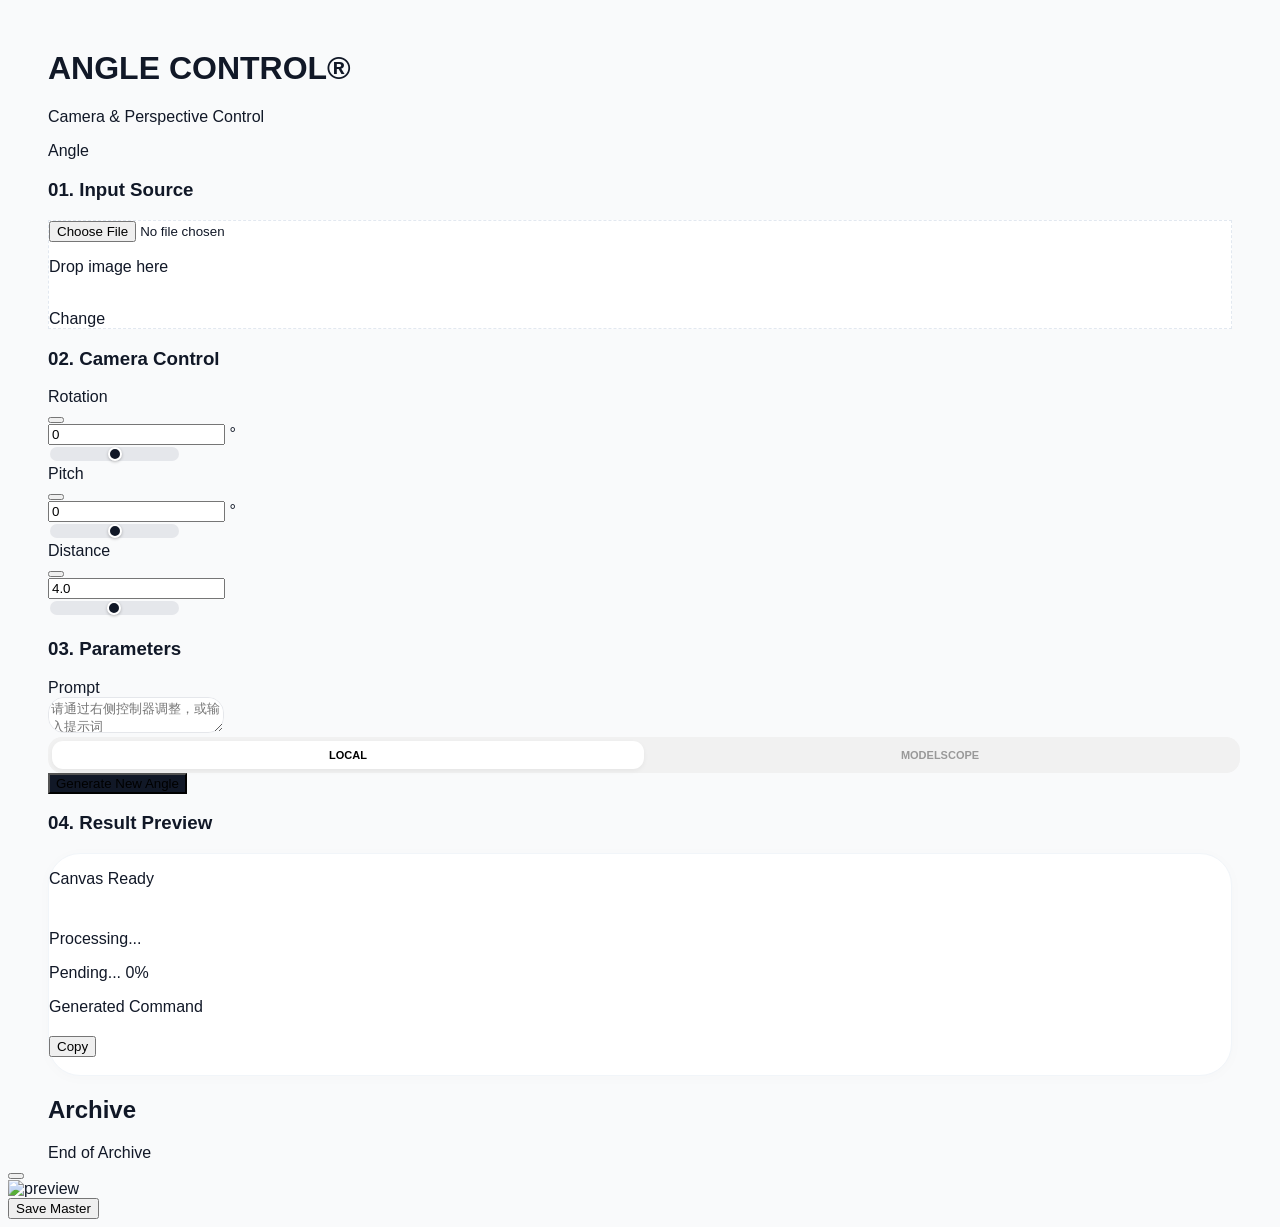
==== static/angle.html @ 49403427 "更新" ====
<!DOCTYPE html>
<html lang="zh-CN">

<head>
    <meta charset="UTF-8">
    <meta name="viewport" content="width=device-width, initial-scale=1.0">
    <link rel="icon" href="/static/images/logo.png" type="image/png">
    <title>Angle Control | 视角重塑</title>
    <script>
        (function(){
            try {
                var theme = localStorage.getItem('studio_theme') || localStorage.getItem('canvas_theme') || 'light';
                if(theme === 'dark') {
                    document.documentElement.classList.add('studio-theme-dark');
                    document.documentElement.classList.add('theme-dark');
                }
            } catch(e) {}
        })();
    </script>
    <script src="/static/vendor/js/tailwindcss-cdn.js?v=2026.08.04.1785292594"></script>
    <script src="/static/vendor/js/lucide.js?v=2026.08.04.1785292594"></script>
    <script src="/static/js/theme.js?v=2026.08.04.1785292593"></script>
    <script src="/static/js/i18n.js?v=2026.08.04.1785292592"></script>
    <script src="/static/js/image-preview.js?v=2026.08.04.1785292584"></script>
    <script src="/static/js/history-bulk-manager.js?v=2026.08.04.1785292584"></script>
    <script type="importmap">
        {
            "imports": {
                "three": "/static/vendor/js/three-0.160.0.module.js?v=2026.08.04"
            }
        }
    </script>
    <style>
        @import url('/static/vendor/css/fonts.css?v=2026.08.04.1785292593');

        :root {
            --accent: #111827;
            --bg: #f9fafb;
            --card: #ffffff;
            --easing: cubic-bezier(0.4, 0, 0.2, 1);
        }

        /* --- 极简悬浮浅灰滚动条 (无底色/左移) --- */
        *::-webkit-scrollbar {
            width: 10px !important;
            height: 10px !important;
            background: transparent !important;
        }

        *::-webkit-scrollbar-track {
            background: transparent !important;
            border: none !important;
        }

        *::-webkit-scrollbar-thumb {
            background-color: #d8d8d8 !important;
            border: 3px solid transparent !important;
            border-right-width: 5px !important;
            /* 增加右侧间距，使滚动条向左位移 */
            background-clip: padding-box !important;
            border-radius: 10px !important;
        }

        *::-webkit-scrollbar-thumb:hover {
            background-color: #c0c0c0 !important;
        }

        *::-webkit-scrollbar-corner {
            background: transparent !important;
        }

        * {
            scrollbar-width: thin !important;
            scrollbar-color: #d8d8d8 transparent !important;
        }

        body {
            background-color: var(--bg);
            font-family: 'Inter', -apple-system, sans-serif;
            color: var(--accent);
            -webkit-font-smoothing: antialiased;
        }

        .container-box {
            max-width: 1280px;
            margin: 0 auto;
            padding: 0 40px;
            margin-top: 50px;
        }

        /* 统一组件风格 */
        .glass-btn {
            background: #111827;
            transition: all 0.3s var(--easing);
        }

        .glass-btn:hover {
            background: #000;
            transform: translateY(-1px);
            box-shadow: 0 12px 24px rgba(0, 0, 0, 0.1);
        }

        .glass-btn:active {
            transform: scale(0.98);
        }

        .upload-item {
            background: var(--card);
            border: 1px dashed #e2e8f0;
            transition: all 0.4s var(--easing);
        }

        .upload-item:hover {
            border-color: #000;
            background: #fff;
            transform: translateY(-2px);
        }

        .result-frame {
            background: #ffffff;
            border-radius: 32px;
            border: 1px solid #f1f5f9;
            box-shadow: 0 2px 15px rgba(0, 0, 0, 0.02);
        }

        .masonry-grid {
            display: grid;
            grid-template-columns: repeat(2, 1fr);
            gap: 1.25rem;
        }

        @media (min-width: 768px) {
            .masonry-grid {
                grid-template-columns: repeat(4, 1fr);
            }
        }

        .masonry-item {
            aspect-ratio: 1 / 1;
            background: #fff;
            border: 1px solid #f1f5f9;
            border-radius: 24px;
            overflow: hidden;
            transition: all 0.5s var(--easing);
            position: relative;
        }

        .masonry-item:hover {
            transform: translateY(-6px);
            box-shadow: 0 20px 40px rgba(0, 0, 0, 0.08);
        }

        .nano-input {
            background: #ffffff;
            border-radius: 16px;
            transition: all 0.3s ease;
            border: 1px solid #e5e7eb;
        }

        .nano-input:focus {
            background: #ffffff;
            box-shadow: 0 0 0 2px #000;
            border-color: transparent;
        }

        @keyframes b-loading {
            0% {
                transform: scale(1);
                background: #000;
            }

            50% {
                transform: scale(1.15);
                background: #444;
            }

            100% {
                transform: scale(1);
                background: #000;
            }
        }

        .loading-box {
            width: 10px;
            height: 10px;
            animation: b-loading 1s infinite var(--easing);
        }

        /* 复合切换组件样式 - 来自 zimage */
        .mode-switcher {
            position: relative;
            background: #f1f1f1;
            padding: 4px;
            border-radius: 14px;
            display: flex;
            width: 100%;
        }

        .mode-btn {
            position: relative;
            z-index: 10;
            flex: 1;
            padding: 8px 0;
            text-align: center;
            font-size: 11px;
            font-weight: 800;
            text-transform: uppercase;
            color: #999;
            transition: color 0.3s ease;
            cursor: pointer;
        }

        .mode-btn.active {
            color: #000;
        }

        .mode-glider {
            position: absolute;
            height: calc(100% - 8px);
            width: calc(50% - 4px);
            background: #fff;
            border-radius: 11px;
            box-shadow: 0 2px 5px rgba(0, 0, 0, 0.05);
            transition: transform 0.3s var(--easing);
            z-index: 1;
        }

        /* 角度控制滑块：明/暗模式都保持清晰的轨道与滑块 */
        #rotate-h, #rotate-v, #distance {
            -webkit-appearance: none;
            appearance: none;
            background: #e5e7eb !important;
            border-radius: 9999px;
            outline: none;
        }
        #rotate-h::-webkit-slider-thumb,
        #rotate-v::-webkit-slider-thumb,
        #distance::-webkit-slider-thumb {
            -webkit-appearance: none;
            appearance: none;
            width: 14px;
            height: 14px;
            border-radius: 50%;
            background: #111827;
            border: 2px solid #fff;
            box-shadow: 0 1px 3px rgba(0, 0, 0, 0.25);
            cursor: pointer;
        }
        #rotate-h::-moz-range-thumb,
        #rotate-v::-moz-range-thumb,
        #distance::-moz-range-thumb {
            width: 14px;
            height: 14px;
            border-radius: 50%;
            background: #111827;
            border: 2px solid #fff;
            cursor: pointer;
        }
        html.studio-theme-dark #rotate-h,
        html.studio-theme-dark #rotate-v,
        html.studio-theme-dark #distance {
            background: #2a3444 !important;
        }
        html.studio-theme-dark #rotate-h::-webkit-slider-thumb,
        html.studio-theme-dark #rotate-v::-webkit-slider-thumb,
        html.studio-theme-dark #distance::-webkit-slider-thumb {
            background: #d8dee9;
            border-color: #0f141d;
        }
        html.studio-theme-dark #rotate-h::-moz-range-thumb,
        html.studio-theme-dark #rotate-v::-moz-range-thumb,
        html.studio-theme-dark #distance::-moz-range-thumb {
            background: #d8dee9;
            border-color: #0f141d;
        }
    </style>
    <link rel="stylesheet" href="/static/css/theme.css?v=2026.08.04.1785292588">
</head>

<body class="selection:bg-black selection:text-white">

    <div class="container-box">
        <header class="flex flex-col md:flex-row justify-between items-end mb-16 gap-6">
            <div class="space-y-1">
                <h1 class="text-4xl font-extrabold tracking-[-0.05em] flex items-center">
                    ANGLE CONTROL<span class="text-base mt-3 ml-1">®</span>
                </h1>
                <p class="text-[10px] font-bold uppercase tracking-[0.5em] text-gray-400" data-i18n="studio.cameraPerspective">Camera & Perspective Control
                </p>
            </div>
            <nav class="flex gap-8 text-[11px] font-bold uppercase tracking-widest text-gray-500">
                <span class="text-black border-b-2 border-black pb-1" data-i18n="nav.angle">Angle</span>
            </nav>
        </header>

        <main class="space-y-12">
            <!-- Row 1: Upload and 3D Control -->
            <div class="grid grid-cols-1 md:grid-cols-2 gap-10 items-start">
                <section class="group w-full">
                    <h3 class="text-[9px] font-black uppercase tracking-[0.3em] mb-5 text-gray-400">01. <span data-i18n="studio.inputSource">Input Source</span>
                    </h3>
                    <div id="dropzone"
                        class="upload-item relative overflow-hidden rounded-2xl aspect-[4/3] flex flex-col items-center justify-center cursor-pointer">
                        <input type="file" id="fileInput" class="hidden" accept="image/*">

                        <div id="uploadContent" class="text-center space-y-4">
                            <div
                                class="w-14 h-14 rounded-full border border-gray-200 bg-white flex items-center justify-center mx-auto group-hover:bg-black group-hover:text-white group-hover:border-black transition-all duration-500">
                                <i data-lucide="arrow-up" class="w-5 h-5"></i>
                            </div>
                            <p class="text-[11px] font-bold uppercase tracking-tight" data-i18n="studio.dropImage">Drop image here</p>
                        </div>

                        <img id="previewImg" class="hidden absolute inset-0 w-full h-full object-cover">

                        <div id="changeOverlay"
                            class="hidden absolute inset-0 bg-black/10 backdrop-blur-sm items-center justify-center opacity-0 hover:opacity-100 transition-opacity">
                            <span
                                class="bg-white px-5 py-2 rounded-full text-[10px] font-bold uppercase tracking-widest shadow-2xl" data-i18n="studio.change">Change</span>
                        </div>
                    </div>
                </section>

                <section id="cameraControl" class="space-y-6 w-full">
                    <h3 class="text-[9px] font-black uppercase tracking-[0.3em] text-gray-400">02. <span data-i18n="studio.cameraControl">Camera Control</span></h3>
                    <div
                        class="w-full aspect-[4/3] flex flex-col md:flex-row bg-white rounded-2xl border border-gray-100 shadow-sm overflow-hidden">
                        <!-- 3D View -->
                        <div id="threeContainer" class="relative flex-1 bg-[#222] h-full min-h-0"></div>

                        <!-- Controls -->
                        <div
                            class="w-full md:w-64 flex-shrink-0 p-5 flex flex-col justify-center gap-4 border-l border-gray-100 bg-white overflow-y-auto">
                            <!-- Horizontal -->
                            <div class="space-y-3">
                                <div
                                    class="flex justify-between items-center text-[10px] font-bold uppercase tracking-wider text-gray-500">
                                    <div class="flex items-center gap-2">
                                        <i data-lucide="move-horizontal" class="w-3 h-3"></i>
                                        <span data-i18n="studio.rotation">Rotation</span>
                                    </div>
                                    <div class="flex items-center gap-1.5">
                                        <button onclick="resetControl('h')"
                                            class="text-gray-300 hover:text-black transition-colors p-1" title="Reset">
                                            <i data-lucide="rotate-ccw" class="w-3 h-3"></i>
                                        </button>
                                        <div class="flex items-center bg-gray-100 rounded-md px-2">
                                            <input type="number" id="val-horizontal" value="0"
                                                class="w-10 bg-transparent py-1 text-black text-center outline-none border-none p-0 text-[10px] font-bold [appearance:textfield] [&::-webkit-outer-spin-button]:appearance-none [&::-webkit-inner-spin-button]:appearance-none"
                                                oninput="syncInput('h')">
                                            <span class="text-gray-400 select-none text-[10px]">°</span>
                                        </div>
                                    </div>
                                </div>
                                <input type="range" id="rotate-h" min="-90" max="90" value="0"
                                    class="w-full h-1.5 bg-gray-200 rounded-lg appearance-none cursor-pointer accent-black">
                            </div>

                            <!-- Vertical -->
                            <div class="space-y-3">
                                <div
                                    class="flex justify-between items-center text-[10px] font-bold uppercase tracking-wider text-gray-500">
                                    <div class="flex items-center gap-2">
                                        <i data-lucide="move-vertical" class="w-3 h-3"></i>
                                        <span data-i18n="studio.pitch">Pitch</span>
                                    </div>
                                    <div class="flex items-center gap-1.5">
                                        <button onclick="resetControl('v')"
                                            class="text-gray-300 hover:text-black transition-colors p-1" title="Reset">
                                            <i data-lucide="rotate-ccw" class="w-3 h-3"></i>
                                        </button>
                                        <div class="flex items-center bg-gray-100 rounded-md px-2">
                                            <input type="number" id="val-vertical" value="0"
                                                class="w-10 bg-transparent py-1 text-black text-center outline-none border-none p-0 text-[10px] font-bold [appearance:textfield] [&::-webkit-outer-spin-button]:appearance-none [&::-webkit-inner-spin-button]:appearance-none"
                                                oninput="syncInput('v')">
                                            <span class="text-gray-400 select-none text-[10px]">°</span>
                                        </div>
                                    </div>
                                </div>
                                <input type="range" id="rotate-v" min="-90" max="90" value="0"
                                    class="w-full h-1.5 bg-gray-200 rounded-lg appearance-none cursor-pointer accent-black">
                            </div>

                            <!-- Distance -->
                            <div class="space-y-3">
                                <div
                                    class="flex justify-between items-center text-[10px] font-bold uppercase tracking-wider text-gray-500">
                                    <div class="flex items-center gap-2">
                                        <i data-lucide="zoom-in" class="w-3 h-3"></i>
                                        <span data-i18n="studio.distance">Distance</span>
                                    </div>
                                    <div class="flex items-center gap-1.5">
                                        <button onclick="resetControl('d')"
                                            class="text-gray-300 hover:text-black transition-colors p-1" title="Reset">
                                            <i data-lucide="rotate-ccw" class="w-3 h-3"></i>
                                        </button>
                                        <div class="flex items-center bg-gray-100 rounded-md px-2">
                                            <input type="number" id="val-distance" value="4.0" step="0.1"
                                                class="w-10 bg-transparent py-1 text-black text-center outline-none border-none p-0 text-[10px] font-bold [appearance:textfield] [&::-webkit-outer-spin-button]:appearance-none [&::-webkit-inner-spin-button]:appearance-none"
                                                oninput="syncInput('d')">
                                        </div>
                                    </div>
                                </div>
                                <input type="range" id="distance" min="0.1" max="8" value="4" step="0.1"
                                    class="w-full h-1.5 bg-gray-200 rounded-lg appearance-none cursor-pointer accent-black">
                            </div>
                        </div>
                    </div>
                </section>
            </div>

            <!-- Row 2: Parameters & Result -->
            <div class="grid grid-cols-1 md:grid-cols-2 gap-10 items-stretch">
                <section class="flex flex-col space-y-6">
                    <h3 class="text-[9px] font-black uppercase tracking-[0.3em] text-gray-400">03. <span data-i18n="studio.parameters">Parameters</span></h3>

                    <div class="space-y-3 flex-1 flex flex-col">
                        <div class="flex items-center gap-2 text-gray-800 ml-1">
                            <i data-lucide="text-quote" class="w-3 h-3"></i>
                            <span class="text-[10px] font-bold uppercase tracking-widest">Prompt</span>
                        </div>
                        <textarea id="promptInput"
                            class="nano-input w-full flex-1 p-5 text-sm outline-none resize-none placeholder-gray-300"
                            placeholder="请通过右侧控制器调整，或输入提示词"></textarea>
                    </div>

                    <!-- Engine Switcher -->
                    <div class="mode-switcher">
                        <div id="modeLocal" class="mode-btn active flex items-center justify-center gap-1.5"
                            onclick="switchEngine('local')">
                            <i data-lucide="monitor" class="w-3 h-3"></i>
                            <span>Local</span>
                        </div>
                        <div id="modeCloud" class="mode-btn flex items-center justify-center gap-1.5"
                            onclick="switchEngine('cloud')">
                            <i data-lucide="cloud" class="w-3 h-3"></i>
                            <span>ModelScope</span>
                        </div>
                        <div id="glider" class="mode-glider"></div>
                    </div>

                    <button id="genBtn" onclick="handleGenerate()"
                        class="glass-btn w-full py-5 text-white rounded-xl font-bold text-[11px] uppercase tracking-[0.4em] flex items-center justify-center gap-3 shadow-xl shadow-black/10 disabled:opacity-50 disabled:cursor-not-allowed">
                        <i data-lucide="zap" id="btnIcon" class="w-4 h-4 text-yellow-400"></i>
                        <span id="btnText" data-i18n="studio.generateAngle">Generate New Angle</span>
                    </button>
                </section>

                <section class="space-y-6 flex flex-col">
                    <h3 class="text-[9px] font-black uppercase tracking-[0.3em] text-gray-400">04. <span data-i18n="studio.resultPreview">Result Preview</span></h3>
                    <div id="resultBox"
                        class="result-frame relative aspect-[4/3] w-full flex items-center justify-center overflow-hidden group">
                        <div id="emptyState" class="text-center space-y-4 opacity-20">
                            <i data-lucide="camera" class="w-12 h-12 mx-auto stroke-[1px]"></i>
                            <p class="text-[10px] font-black tracking-[0.5em] uppercase" data-i18n="studio.canvasReady">Canvas Ready</p>
                        </div>

                        <div id="loadingState" class="hidden flex flex-col items-center gap-5 w-full max-w-[80%]">
                            <div class="loading-box"></div>
                            <p class="text-[10px] font-bold uppercase tracking-[0.4em] animate-pulse" data-i18n="studio.processing">Processing...</p>
                            <!-- Progress Bar -->
                            <div id="cloud-progress-container" class="hidden w-full mt-4">
                                <div class="flex justify-between text-[9px] font-bold text-gray-400 mb-1 uppercase tracking-widest">
                                    <span id="cloud-status-text">Pending...</span>
                                    <span id="cloud-percent">0%</span>
                                </div>
                                <div class="w-full bg-gray-100 rounded-full h-1.5 overflow-hidden">
                                    <div id="cloud-progress-bar" class="bg-black h-full rounded-full transition-all duration-300" style="width: 0%"></div>
                                </div>
                            </div>
                        </div>

                        <div id="textResult"
                            class="hidden w-full h-full p-12 flex flex-col items-center justify-center text-center space-y-8">
                            <i data-lucide="terminal" class="w-12 h-12 text-gray-300 mx-auto"></i>
                            <div class="space-y-4 max-w-md">
                                <p class="text-[10px] font-bold uppercase tracking-[0.5em] text-gray-400" data-i18n="studio.generatedCommand">Generated
                                    Command
                                </p>
                                <h2 id="generatedText" class="text-2xl font-bold leading-relaxed text-gray-900"></h2>
                            </div>
                            <button onclick="copyText()"
                                class="px-8 py-3 bg-gray-100 hover:bg-black hover:text-white rounded-full text-[10px] font-bold uppercase tracking-widest transition-all flex items-center gap-2">
                                <i data-lucide="copy" class="w-3 h-3"></i><span data-i18n="studio.copy">Copy</span>
                            </button>
                        </div>

                        <img id="outputImg"
                            class="hidden w-full h-full object-contain p-8 cursor-zoom-in transition-all duration-700 hover:scale-[1.02]"
                            onclick="zoomImage()">

                        <a id="downloadBtn" href="#" download
                            class="hidden absolute bottom-8 right-8 w-14 h-14 bg-white shadow-2xl rounded-2xl flex items-center justify-center hover:bg-black hover:text-white transition-all duration-500 border border-gray-100">
                            <i data-lucide="download" class="w-5 h-5"></i>
                        </a>
                    </div>
                </section>
            </div>
        </main>

        <section class="mt-32">
            <div class="flex items-center gap-6 mb-10">
                <h2 class="text-[11px] font-black uppercase tracking-[0.5em]">Archive</h2>
                <div class="h-px flex-1 bg-black/5"></div>
            </div>
            <div id="masonry" class="masonry-grid"></div>
            <div id="loadMoreTrigger"
                class="py-16 text-center opacity-20 text-[10px] font-bold uppercase tracking-widest">
                End of Archive
            </div>
        </section>
    </div>

    <div id="lightbox" onclick="handleOutsideClick(event)"
        class="hidden fixed inset-0 z-50 bg-white/95 backdrop-blur-3xl flex items-center justify-center p-8">
        <button onclick="closeLightbox()"
            class="absolute top-10 right-10 p-2 hover:rotate-90 transition-transform duration-500">
            <i data-lucide="x" class="w-8 h-8"></i>
        </button>

        <div class="w-full h-full flex flex-col items-center justify-center" style="max-width:min(1280px, 92vw)">
            <div id="lightboxFrame" class="studio-preview-frame hidden">
                <img id="lightboxImg" src="" class="studio-preview-img" alt="preview">
                <div id="lightboxRes" data-no-pan
                    class="absolute top-4 left-4 bg-black/30 backdrop-blur-md border border-white/20 text-white px-3 py-1.5 rounded-full text-[10px] font-medium tracking-wider opacity-0 transition-opacity duration-300 pointer-events-none z-10">
                </div>
            </div>
            <div class="mt-8">
                <button onclick="downloadLightboxImage()"
                    class="px-10 py-4 bg-black text-white rounded-full text-[10px] font-black uppercase tracking-widest flex items-center gap-3 shadow-xl">
                    <i data-lucide="save" class="w-4 h-4"></i> Save Master
                </button>
            </div>
        </div>
    </div>

    <script type="module">
        import * as THREE from 'three';

        // Initialize WebSocket Listener for Cloud Progress
        window.addEventListener('message', function(event) {
            const data = event.data;
            if (data && data.type === 'cloud_status') {
                updateCloudProgress(data);
            }
        });

        function updateCloudProgress(data) {
            const container = document.getElementById('cloud-progress-container');
            const statusText = document.getElementById('cloud-status-text');
            const progressBar = document.getElementById('cloud-progress-bar');
            const percentText = document.getElementById('cloud-percent');

            if (!container || !statusText || !progressBar) return;

            // Show container if hidden
            if (container.classList.contains('hidden')) {
                container.classList.remove('hidden');
            }

            // Update UI
            if (data.status) {
                // Simplify status text (remove internal details if needed)
                let displayStatus = data.status;
                if (displayStatus.includes("PENDING")) displayStatus = "Queueing...";
                if (displayStatus.includes("RUNNING")) displayStatus = "Generating...";
                statusText.innerText = displayStatus;
            }

            if (typeof data.progress !== 'undefined' && typeof data.total !== 'undefined') {
                const percent = Math.min(100, Math.round((data.progress / data.total) * 100));
                progressBar.style.width = `${percent}%`;
                percentText.innerText = `${percent}%`;
            }
        }

        const container = document.getElementById('threeContainer');
        const scene = new THREE.Scene();
        scene.background = new THREE.Color(0x222222);

        // Camera setup
        const camera = new THREE.PerspectiveCamera(75, 1, 0.1, 1000);

        // Renderer setup
        const renderer = new THREE.WebGLRenderer({ antialias: true, alpha: true });
        renderer.setSize(container.clientWidth, container.clientHeight);
        renderer.setPixelRatio(window.devicePixelRatio);
        container.appendChild(renderer.domElement);

        // Objects
        const geometry = new THREE.PlaneGeometry(3, 3);
        const material = new THREE.MeshStandardMaterial({
            color: 0x444444,
            side: THREE.DoubleSide
        });
        const cube = new THREE.Mesh(geometry, material);
        scene.add(cube);

        const gridHelper = new THREE.GridHelper(20, 20, 0x444444, 0x333333);
        scene.add(gridHelper);

        // Lighting
        const ambientLight = new THREE.AmbientLight(0xffffff, 0.6);
        scene.add(ambientLight);
        const pointLight = new THREE.DirectionalLight(0xffffff, 1);
        pointLight.position.set(5, 10, 7);
        scene.add(pointLight);

        // Camera Logic
        const sliderH = document.getElementById('rotate-h');
        const sliderV = document.getElementById('rotate-v');
        const sliderD = document.getElementById('distance');
        const valH = document.getElementById('val-horizontal');
        const valV = document.getElementById('val-vertical');
        const valD = document.getElementById('val-distance');

        window.updateCamera = function () {
            const lon = parseFloat(sliderH.value);
            const lat = parseFloat(sliderV.value);
            const dist = parseFloat(sliderD.value);

            // Sync inputs (avoid overwriting if active)
            if (document.activeElement !== valH) valH.value = lon;
            if (document.activeElement !== valV) valV.value = lat;
            if (document.activeElement !== valD) valD.value = dist.toFixed(1);

            const phi = THREE.MathUtils.degToRad(90 - lat);
            const theta = THREE.MathUtils.degToRad(lon);

            camera.position.x = dist * Math.sin(phi) * Math.sin(theta);
            camera.position.y = dist * Math.cos(phi);
            camera.position.z = dist * Math.sin(phi) * Math.cos(theta);
            camera.lookAt(0, 0, 0);

            // Real-time update prompt
            updatePromptWithAngle(lon, lat, dist);
        }

        window.syncInput = (type) => {
            if (type === 'h') {
                let v = parseFloat(valH.value);
                if (!isNaN(v)) sliderH.value = v;
            } else if (type === 'v') {
                let v = parseFloat(valV.value);
                if (!isNaN(v)) sliderV.value = v;
            } else if (type === 'd') {
                let v = parseFloat(valD.value);
                if (!isNaN(v)) sliderD.value = v;
            }
            window.updateCamera();
        };

        window.resetControl = (type) => {
            if (type === 'h') {
                sliderH.value = 0;
                valH.value = 0;
            } else if (type === 'v') {
                sliderV.value = 0;
                valV.value = 0;
            } else if (type === 'd') {
                sliderD.value = 4;
                valD.value = 4;
            }
            window.updateCamera();
        };

        function updatePromptWithAngle(h, v, d) {
            let parts = [];
            if (h !== 0) {
                const dir = h > 0 ? "向右" : "向左";
                parts.push(`${dir}旋转${Math.abs(h)}度`);
            }
            if (v !== 0) {
                const dir = v > 0 ? "俯视" : "仰视";
                parts.push(`${dir}${Math.abs(v)}度`);
            }

            // Distance logic
            let lensText = "";
            if (d > 4) {
                lensText = "使用广角镜头";
            } else if (d < 4) {
                lensText = "使用特写镜头";
            }

            // Removed "保持原位" default text to show placeholder

            let resultText = "";
            if (parts.length > 0) {
                resultText = `将相机${parts.join("，")}`;
            }

            if (lensText) {
                resultText += (resultText ? "，" : "将相机") + lensText;
            }

            const promptInput = document.getElementById('promptInput');
            let currentText = promptInput.value;

            // Regex to find existing angle command (including lens info)
            const regex = /将相机.*?(?=(\n|$))/g;

            if (regex.test(currentText)) {
                // Replace existing
                promptInput.value = currentText.replace(regex, resultText);
            } else {
                // Append if not exists and resultText is not empty
                if (resultText) {
                    if (currentText.trim()) {
                        promptInput.value = currentText.trim() + '\n' + resultText;
                    } else {
                        promptInput.value = resultText;
                    }
                }
            }
        }

        sliderH.addEventListener('input', window.updateCamera);
        sliderV.addEventListener('input', window.updateCamera);
        sliderD.addEventListener('input', window.updateCamera);
        window.updateCamera();

        // Animation Loop
        function animate() {
            requestAnimationFrame(animate);
            renderer.render(scene, camera);
        }
        animate();

        // Handle Resize
        const resizeObserver = new ResizeObserver(() => {
            const w = container.clientWidth;
            const h = container.clientHeight;
            camera.aspect = w / h;
            camera.updateProjectionMatrix();
            renderer.setSize(w, h);
        });
        resizeObserver.observe(container);

        // Expose function to update texture
        window.update3DTexture = (url) => {
            new THREE.TextureLoader().load(url, (texture) => {
                texture.colorSpace = THREE.SRGBColorSpace;

                // Adjust plane aspect ratio to match image
                const imageAspect = texture.image.width / texture.image.height;
                cube.scale.set(1, 1 / imageAspect, 1);
                if (imageAspect > 1) {
                    cube.scale.set(1, 1 / imageAspect, 1);
                    // Reset base scale to 3
                    cube.geometry.dispose();
                    cube.geometry = new THREE.PlaneGeometry(3, 3 / imageAspect);
                    cube.scale.set(1, 1, 1);
                } else {
                    cube.geometry.dispose();
                    cube.geometry = new THREE.PlaneGeometry(3 * imageAspect, 3);
                    cube.scale.set(1, 1, 1);
                }

                cube.material = new THREE.MeshBasicMaterial({
                    map: texture,
                    side: THREE.DoubleSide
                });
                cube.material.needsUpdate = true;

                // Show control panel (already visible, but keep logic safe)
                document.getElementById('cameraControl').classList.remove('hidden');

                // Force resize check after texture load
                setTimeout(() => {
                    const w = container.clientWidth;
                    const h = container.clientHeight;
                    camera.aspect = w / h;
                    camera.updateProjectionMatrix();
                    renderer.setSize(w, h);
                }, 100);
            });
        };
    </script>

    <script>
        lucide.createIcons();
        function tr(key){ return window.StudioI18n ? StudioI18n.t(key) : key; }
        function applyLanguage(lang){
            if(lang && window.StudioI18n) StudioI18n.set(lang);
            document.title = tr('nav.angle');
            const btnText = document.getElementById('btnText');
            if(btnText && !document.getElementById('genBtn')?.disabled) btnText.textContent = tr('studio.generateAngle');
        }
        window.addEventListener('message', event => {
            if(event.data?.type === 'studio-lang') applyLanguage(event.data.lang);
        });
        window.addEventListener('studio-lang-change', () => { document.title = tr('nav.angle'); });
        
        // --- Engine Switcher Logic (UI Only) ---
        let currentEngine = 'local';
        const ENGINE_MODE_KEY = 'angle_engine_mode';

        window.switchEngine = function(mode) {
            currentEngine = mode;
            localStorage.setItem(ENGINE_MODE_KEY, mode);

            const glider = document.getElementById('glider');
            const localBtn = document.getElementById('modeLocal');
            const cloudBtn = document.getElementById('modeCloud');

            if (mode === 'local') {
                glider.style.transform = 'translateX(0)';
                localBtn.classList.add('active');
                cloudBtn.classList.remove('active');
            } else {
                glider.style.transform = 'translateX(100%)';
                cloudBtn.classList.add('active');
                localBtn.classList.remove('active');
            }
        };

        function generateUUID() {
            if (typeof crypto !== 'undefined' && crypto.randomUUID) {
                try { return crypto.randomUUID(); } catch (e) { }
            }
            return 'xxxxxxxx-xxxx-4xxx-yxxx-xxxxxxxxxxxx'.replace(/[xy]/g, function (c) {
                var r = Math.random() * 16 | 0, v = c == 'x' ? r : (r & 0x3 | 0x8);
                return v.toString(16);
            });
        }
        const CLIENT_ID = localStorage.getItem("client_id") || generateUUID();
        localStorage.setItem("client_id", CLIENT_ID);

        let uploadedPath = "";
        let uploadedFile = null; // Store raw file for cloud upload
        let currentResult = null;
        let allHistory = [];
        let currentIndex = 0;
        const PAGE_SIZE = 30;

        const dropzone = document.getElementById('dropzone');
        const fileInput = document.getElementById('fileInput');
        const previewImg = document.getElementById('previewImg');
        const promptInput = document.getElementById('promptInput');

        dropzone.onclick = () => fileInput.click();
        fileInput.onchange = (e) => handleFile(e.target.files[0]);

        // Drag and Drop
        dropzone.addEventListener('dragover', (e) => {
            e.preventDefault();
            dropzone.classList.add('border-black', 'bg-gray-50');
        });
        dropzone.addEventListener('dragleave', () => {
            dropzone.classList.remove('border-black', 'bg-gray-50');
        });
        dropzone.addEventListener('drop', (e) => {
            e.preventDefault();
            dropzone.classList.remove('border-black', 'bg-gray-50');
            if (e.dataTransfer.files && e.dataTransfer.files[0]) {
                handleFile(e.dataTransfer.files[0]);
            }
        });

        // Paste support
        let isHovering = false;
        dropzone.addEventListener('mouseenter', () => isHovering = true);
        dropzone.addEventListener('mouseleave', () => isHovering = false);
        window.addEventListener('paste', (e) => {
            if (!isHovering) return;
            const items = (e.clipboardData || e.originalEvent.clipboardData).items;
            for (let item of items) {
                if (item.kind === 'file' && item.type.startsWith('image/')) {
                    const file = item.getAsFile();
                    handleFile(file);
                    break;
                }
            }
        });

        async function handleFile(file) {
            if (!file) return;
            uploadedFile = file; // Store for cloud usage
            const btn = document.getElementById('genBtn');
            const btnText = document.getElementById('btnText');

            btn.disabled = true;
            btnText.innerText = tr('studio.uploading');

            const reader = new FileReader();
            reader.onload = (e) => {
                previewImg.src = e.target.result;
                previewImg.classList.remove('hidden');
                document.getElementById('uploadContent').classList.add('opacity-0');
                document.getElementById('changeOverlay').classList.replace('hidden', 'flex');

                // Automatically apply to 3D scene
                if (window.update3DTexture) {
                    window.update3DTexture(e.target.result);
                }
            };
            reader.readAsDataURL(file);

            const formData = new FormData();
            formData.append('files', file);
            try {
                const res = await fetch('/api/upload', { method: 'POST', body: formData });
                const data = await res.json();
                uploadedPath = data.files[0].comfy_name;
                btn.disabled = false;
                btnText.innerText = tr('studio.generateAngle');
            } catch (err) {
                console.error("Upload error");
                btnText.innerText = tr('studio.uploadFailed');
                btn.disabled = false;
            }
        }

        function applyAngleToPrompt() {
            const h = parseInt(document.getElementById('rotate-h').value);
            const v = parseInt(document.getElementById('rotate-v').value);

            let parts = [];
            if (h !== 0) {
                const dir = h > 0 ? "向右" : "向左";
                parts.push(`${dir}旋转${Math.abs(h)}度`);
            }
            if (v !== 0) {
                const dir = v > 0 ? "俯视" : "仰视";
                parts.push(`${dir}${Math.abs(v)}度`);
            }

            if (parts.length === 0) {
                parts.push("保持原位");
            }

            const resultText = `将相机${parts.join("，")}`;

            const promptInput = document.getElementById('promptInput');
            // Check if there is existing content, if so append new line
            if (promptInput.value.trim()) {
                promptInput.value += '\n' + resultText;
            } else {
                promptInput.value = resultText;
            }

            // Visual feedback
            promptInput.style.transition = "0.2s";
            promptInput.style.borderColor = "#000";
            promptInput.style.boxShadow = "0 0 0 2px rgba(0,0,0,0.1)";
            setTimeout(() => {
                promptInput.style.borderColor = "";
                promptInput.style.boxShadow = "";
            }, 500);
        }

        async function runCloudTask() {
            if (!uploadedFile) throw new Error("Please upload an image first");

            // Get token from centralized management (Global server token first, legacy localStorage fallback)
            let token = '';
            try {
                const res = await fetch('/api/config/token');
                if (res.ok) {
                    const data = await res.json();
                    if (data.token) token = data.token;
                }
            } catch (e) {
                console.warn("Failed to fetch global token", e);
            }
            if (token) {
                // 自愈：清掉可能过期的旧版本地 Token，避免覆盖服务端有效 Token
                try { localStorage.removeItem('modelscope_api_token'); } catch (e) { }
            } else {
                token = localStorage.getItem('modelscope_api_token') || '';
            }

            if (!token) {
                if (window.parent && typeof window.parent.openTokenModal === 'function') {
                    window.parent.openTokenModal();
                    // Allow the error to propagate so user sees the message
                    // const err = new Error("请先点击右上角设置 ModelScope Token");
                    // err.silent = true;
                    // throw err;
                }
                throw new Error("请先点击右上角设置 ModelScope Token");
            }

            // Convert image to Base64
            const toBase64 = file => new Promise((resolve, reject) => {
                const reader = new FileReader();
                reader.readAsDataURL(file);
                reader.onload = () => resolve(reader.result);
                reader.onerror = error => reject(error);
            });

            const dataUri = await toBase64(uploadedFile);
            console.log("DataURI generated, length:", dataUri.length);

            // Submit task via dedicated Angle endpoint
            // Get Client ID from parent if available
            let clientId = null;
            try {
                if (window.parent && window.parent.CID) {
                    clientId = window.parent.CID;
                }
            } catch (e) { console.warn("Cannot access parent CID", e); }

            const payload = {
                "prompt": promptInput.value,
                "api_key": token,
                "type": "angle",
                "model": "Qwen/Qwen-Image-Edit-2511",
                "image_urls": [dataUri],
                "client_id": clientId
            };

            // Reset Progress Bar
            document.getElementById('cloud-progress-container').classList.add('hidden');
            document.getElementById('cloud-progress-bar').style.width = '0%';
            document.getElementById('cloud-percent').innerText = '0%';

            let response;
            try {
                 response = await fetch('/api/angle/generate', {
                    method: 'POST',
                    headers: { 'Content-Type': 'application/json' },
                    body: JSON.stringify(payload)
                });
            } catch (netErr) {
                 throw new Error(`Network Error: ${netErr.message}`);
            }

            // Handle Timeout / Continue Loop
            while (response.ok) {
                 const data = await response.json();
                 
                 // If success with URL
                 if (data.url) {
                     return { images: [data.url] };
                 }

                 // If timeout status, ask user
                 if (data.status === 'timeout') {
                     const taskId = data.task_id;
                     const userContinue = confirm("Cloud generation is taking longer than expected (300s). The queue might be full.\n\nDo you want to continue waiting?");
                     
                     if (userContinue) {
                         // Call poll endpoint
                         const pollPayload = {
                             "task_id": taskId,
                             "api_key": token,
                             "client_id": clientId
                         };
                         
                         // Update UI to show we are still waiting
                         updateCloudProgress({status: "Resuming...", progress: 0, total: 150});
                         
                         response = await fetch('/api/angle/poll_status', {
                            method: 'POST',
                            headers: { 'Content-Type': 'application/json' },
                            body: JSON.stringify(pollPayload)
                         });
                         continue; // Loop back to check response
                     } else {
                         throw new Error("User cancelled waiting.");
                     }
                 }
                 
                 // Unknown success response
                 throw new Error("Unknown response format");
            }

            if (!response.ok) {
                 const errText = await response.text();
                 // Try to parse JSON error if possible
                 try {
                     const errJson = JSON.parse(errText);
                     if (errJson.detail) throw new Error(errJson.detail);
                 } catch (e) {}
                 throw new Error(`Generation Failed: ${errText}`);
            }

            const data = await response.json();
            if (data.url) {
                return {
                    images: [data.url]
                };
            } else {
                throw new Error("No image URL in response");
            }
        }

        async function handleGenerate() {
            if (!uploadedPath && currentEngine === 'local') {
                // ... existing local check ...
                const dropzone = document.getElementById('dropzone');
                dropzone.style.transition = "0.2s";
                dropzone.style.borderColor = "#ef4444";
                dropzone.style.transform = "scale(0.98)";
                setTimeout(() => {
                    dropzone.style.borderColor = "";
                    dropzone.style.transform = "scale(1)";
                }, 300);
                return;
            }
            
            if (!uploadedFile && currentEngine === 'cloud') {
                 alert("Please upload an image first");
                 return;
            }

            // Allow manual prompt even if angle not applied, but require prompt input
            if (!promptInput.value.trim()) {
                promptInput.style.transition = "0.2s";
                promptInput.style.borderColor = "#ef4444";
                setTimeout(() => {
                    promptInput.style.borderColor = "";
                }, 300);
                return;
            }

            const btn = document.getElementById('genBtn');
            const btnText = document.getElementById('btnText');

            btn.disabled = true;
            btn.style.backgroundColor = '#333';
            btn.innerHTML = `<i data-lucide="zap" class="w-4 h-4 text-yellow-400 fill-yellow-400 animate-pulse"></i><span class="tracking-[0.4em] text-[11px] uppercase">${tr('studio.processing')}</span>`;
            lucide.createIcons();

            document.getElementById('emptyState').classList.add('hidden');
            document.getElementById('outputImg').classList.add('hidden');
            document.getElementById('textResult').classList.add('hidden'); // Ensure text result is hidden
            document.getElementById('loadingState').classList.remove('hidden');

            try {
                let data;
                
                if (currentEngine === 'cloud') {
                    // Cloud Logic
                    data = await runCloudTask();
                } else {
                    // Local Logic
                    const seed = Math.floor(Math.random() * 1000000000000000);
                    const res = await fetch('/api/generate', {
                        method: 'POST',
                        headers: { 'Content-Type': 'application/json' },
                        body: JSON.stringify({
                            workflow_json: "2511.json",
                            params: {
                                "31": { "image": uploadedPath },
                                "11": { "prompt": promptInput.value },
                                "14": { "seed": seed }
                            },
                            type: "angle",
                            client_id: CLIENT_ID
                        })
                    });
                    data = await res.json();
                    if (data.error) throw new Error(data.error);
                    if (!data.images?.length) throw new Error("No images returned");
                }

                currentResult = data;
                const outputImg = document.getElementById('outputImg');
                const downloadBtn = document.getElementById('downloadBtn');

                outputImg.src = data.images[0];
                outputImg.classList.remove('hidden');
                document.getElementById('loadingState').classList.add('hidden');

                downloadBtn.href = data.images[0];
                downloadBtn.classList.remove('hidden');
                downloadBtn.download = `Angle-${Date.now()}.png`;

                btn.style.backgroundColor = '';
                btn.innerHTML = `<i data-lucide="zap" class="w-4 h-4 text-yellow-400"></i><span id="btnText">${tr('studio.generateAngle')}</span>`;
                btn.disabled = false;
                lucide.createIcons();

                // Add to history
                renderImageCard({
                    images: data.images,
                    prompt: promptInput.value,
                    timestamp: Date.now(),
                    is_cloud: (currentEngine === 'cloud')
                }, true);

            } catch (err) {
                console.error(err);
                btn.style.backgroundColor = '';
                btn.innerHTML = `<i data-lucide="zap" class="w-4 h-4 text-yellow-400"></i><span id="btnText">Generation Failed</span>`;
                lucide.createIcons();
                document.getElementById('loadingState').classList.add('hidden');
                document.getElementById('emptyState').classList.remove('hidden');
                btn.disabled = false;
                if (!err.silent) {
                    alert(err.message);
                }
            }
        }

        window.copyText = () => {
            const text = document.getElementById('generatedText').innerText;
            navigator.clipboard.writeText(text).then(() => {
                const btn = document.querySelector('#textResult button');
                const originalHTML = btn.innerHTML;
                btn.innerHTML = `<i data-lucide="check" class="w-3 h-3"></i> Copied`;
                setTimeout(() => {
                    btn.innerHTML = originalHTML;
                    lucide.createIcons();
                }, 2000);
            });
        };

        // History Management
        function renderImageCard(data, isNew = false) {
            const masonry = document.getElementById('masonry');
            const imgUrl = data.images ? data.images[0] : '';
            if (!imgUrl) return;

            const card = document.createElement('div');
            card.dataset.historyTs = data.timestamp;
            card.className = "masonry-item relative group cursor-pointer";

            card.onclick = () => { if(document.body.classList.contains('history-bulk-selecting')) return; openLightbox(imgUrl); };
            
            // ModelScope Badge
            const isCloud = data.is_cloud || (imgUrl && imgUrl.includes('cloud_angle'));
            const badgeHtml = isCloud ? `
                <div class="absolute top-3 left-3 z-10">
                    <img src="/static/images/modelscope.gif" class="h-4 w-auto object-contain bg-white/90 rounded-full p-0.5 shadow-sm">
                </div>
            ` : '';

            card.innerHTML = `
                <img src="${imgUrl}" class="w-full h-full object-cover block transform group-hover:scale-105 transition-transform duration-[1.5s]">
                ${badgeHtml}
                <div class="absolute inset-0 bg-gradient-to-t from-black/80 via-transparent to-transparent opacity-0 group-hover:opacity-100 transition-all duration-300 p-6 flex flex-col justify-end pointer-events-none">
                    <p class="text-white text-[10px] font-bold uppercase tracking-widest line-clamp-2">${data.prompt || "Angle Control"}</p>
                </div>
            `;

            if (isNew) masonry.prepend(card);
            else masonry.appendChild(card);
        }

        function loadNextPage() {
            const batch = allHistory.slice(currentIndex, currentIndex + PAGE_SIZE);
            if (batch.length === 0) {
                const el = document.getElementById('loadMoreTrigger');
                if (el) el.innerText = "End of Archive";
                return;
            }
            batch.forEach(item => renderImageCard(item, false));
            currentIndex += PAGE_SIZE;
        }

        async function loadHistory() {
            try {
                const res = await fetch('/api/history?type=angle');
                const history = await res.json();
                if (history && Array.isArray(history)) {
                    allHistory = history;
                    document.getElementById('masonry').innerHTML = '';
                    currentIndex = 0;
                    loadNextPage();
                }
            } catch (e) { console.error(e); }
        }

        // Lightbox
        let lightboxPreview = null;
        function ensureLightboxPreview(){
            if(!lightboxPreview && window.StudioImagePreview){
                lightboxPreview = StudioImagePreview.attach(document.getElementById('lightboxFrame'));
            }
            return lightboxPreview;
        }
        function openLightbox(url) {
            const frame = document.getElementById('lightboxFrame');
            const img = document.getElementById('lightboxImg');
            const resPill = document.getElementById('lightboxRes');

            resPill.style.opacity = '0';
            ensureLightboxPreview();
            if(lightboxPreview) lightboxPreview.reset();
            img.src = url;

            const lb = document.getElementById('lightbox');
            lb.classList.replace('hidden', 'flex');
            frame.classList.remove('hidden');
            document.body.style.overflow = 'hidden';

            const updateRes = () => {
                if (img.naturalWidth) {
                    resPill.innerText = `${img.naturalWidth} x ${img.naturalHeight}`;
                    resPill.style.opacity = '1';
                }
            };

            img.onload = updateRes;
            if (img.complete) updateRes();
        }

        function closeLightbox() {
            if(lightboxPreview) lightboxPreview.reset();
            const lb = document.getElementById('lightbox');
            lb.classList.replace('flex', 'hidden');
            document.body.style.overflow = 'auto';
        }

        function handleOutsideClick(e) {
            if (e.target.id === 'lightbox') closeLightbox();
        }

        function downloadLightboxImage() {
            const imgUrl = document.getElementById('lightboxImg').src;
            const link = document.createElement('a');
            link.href = imgUrl;
            link.download = `Angle-Master-${Date.now()}.png`;
            document.body.appendChild(link);
            link.click();
            document.body.removeChild(link);
        }

        function zoomImage() {
            if (currentResult && currentResult.images && currentResult.images[0]) {
                openLightbox(currentResult.images[0]);
            }
        }

        // Init
        const observer = new IntersectionObserver((entries) => {
            if (entries[0].isIntersecting && allHistory.length > 0) {
                loadNextPage();
            }
        }, { threshold: 0.1 });

        window.onload = () => {
            applyLanguage();
            // Restore engine mode
            const savedMode = localStorage.getItem(ENGINE_MODE_KEY);
            if (savedMode && (savedMode === 'local' || savedMode === 'cloud')) {
                switchEngine(savedMode);
            }

            loadHistory();
            window.HistoryBulkManager?.attach({masonry:'#masonry'});
            observer.observe(document.getElementById('loadMoreTrigger'));
        };

        // WebSocket for real-time updates (optional but good for multi-tab sync)
        const wsProtocol = window.location.protocol === 'https:' ? 'wss:' : 'ws:';
        const wsUrl = `${wsProtocol}//${window.location.host}/ws/stats?client_id=${CLIENT_ID}`;
        const socket = new WebSocket(wsUrl);
        socket.onopen = () => {
            setInterval(() => {
                if (socket.readyState === WebSocket.OPEN) socket.send("ping");
            }, 30000);
        };
    </script>
</body>

</html>
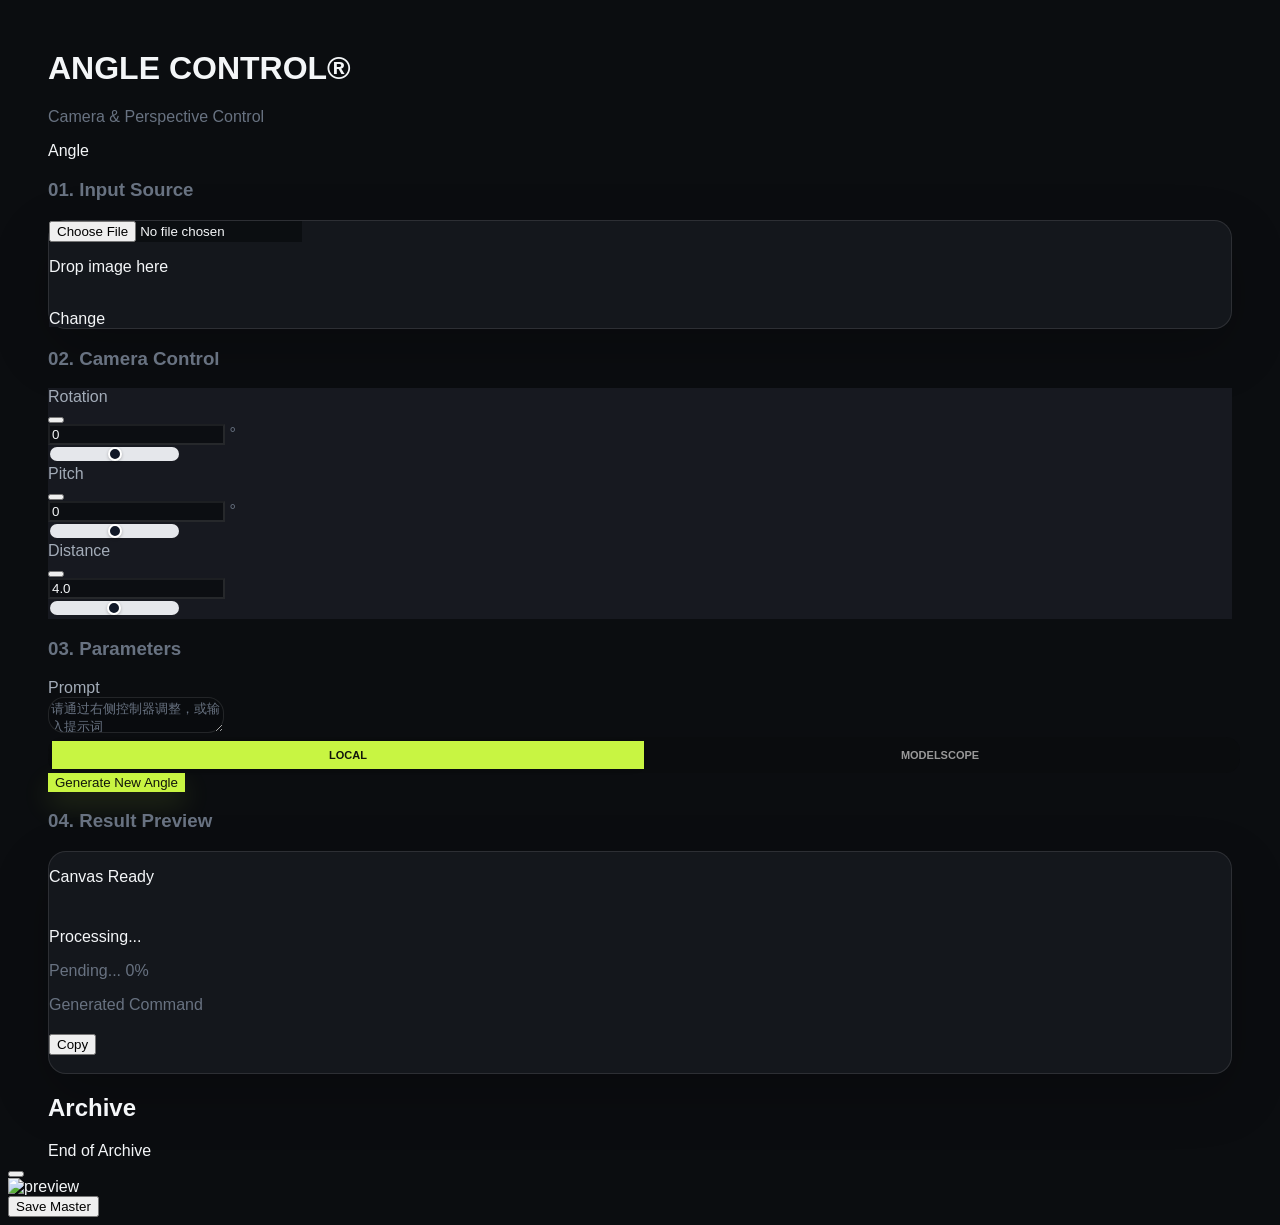
==== commit df2f5dbf: "统一全站RunningHub风格UI" ====
--- a/static/angle.html
+++ b/static/angle.html
@@ -17,21 +17,21 @@
             } catch(e) {}
         })();
     </script>
-    <script src="/static/vendor/js/tailwindcss-cdn.js?v=2026.08.04.1785292594"></script>
-    <script src="/static/vendor/js/lucide.js?v=2026.08.04.1785292594"></script>
-    <script src="/static/js/theme.js?v=2026.08.04.1785292593"></script>
-    <script src="/static/js/i18n.js?v=2026.08.04.1785292592"></script>
-    <script src="/static/js/image-preview.js?v=2026.08.04.1785292584"></script>
-    <script src="/static/js/history-bulk-manager.js?v=2026.08.04.1785292584"></script>
+    <script src="/static/vendor/js/tailwindcss-cdn.js?v=2026.09.04.2.1788450594"></script>
+    <script src="/static/vendor/js/lucide.js?v=2026.09.04.2.1788450594"></script>
+    <script src="/static/js/theme.js?v=2026.09.04.2.1788450594"></script>
+    <script src="/static/js/i18n.js?v=2026.09.04.2.1788450594"></script>
+    <script src="/static/js/image-preview.js?v=2026.09.04.2.1788450594"></script>
+    <script src="/static/js/history-bulk-manager.js?v=2026.09.04.2.1788450594"></script>
     <script type="importmap">
         {
             "imports": {
-                "three": "/static/vendor/js/three-0.160.0.module.js?v=2026.08.04"
+                "three": "/static/vendor/js/three-0.160.0.module.js?v=2026.09.04.2"
             }
         }
     </script>
     <style>
-        @import url('/static/vendor/css/fonts.css?v=2026.08.04.1785292593');
+        @import url('/static/vendor/css/fonts.css?v=2026.09.04.2.1788450594');
 
         :root {
             --accent: #111827;
@@ -274,7 +274,8 @@
             border-color: #0f141d;
         }
     </style>
-    <link rel="stylesheet" href="/static/css/theme.css?v=2026.08.04.1785292588">
+    <link rel="stylesheet" href="/static/css/theme.css?v=2026.09.04.2.1788457735">
+    <link rel="stylesheet" href="/static/css/ui-reference.css?v=2026.09.04.3">
 </head>
 
 <body class="selection:bg-black selection:text-white">
--- a/static/css/theme.css
+++ b/static/css/theme.css
@@ -0,0 +1,1747 @@
+html.studio-theme-dark,
+html.studio-theme-dark body,
+body.studio-theme-dark {
+    color-scheme: dark;
+    background: #08090c !important;
+    color: #e8e8ea !important;
+}
+
+html,
+body {
+    overscroll-behavior: auto;
+}
+
+* {
+    scrollbar-width: thin !important;
+    scrollbar-color: rgba(148, 163, 184, .72) transparent !important;
+}
+
+*::-webkit-scrollbar {
+    width: 10px !important;
+    height: 10px !important;
+    background: transparent !important;
+}
+
+*::-webkit-scrollbar-track {
+    background: transparent !important;
+}
+
+*::-webkit-scrollbar-thumb {
+    min-height: 36px;
+    background-color: rgba(148, 163, 184, .72) !important;
+    border: 3px solid transparent !important;
+    border-right-width: 3px !important;
+    background-clip: padding-box !important;
+    border-radius: 999px !important;
+}
+
+*::-webkit-scrollbar-thumb:hover {
+    background-color: rgba(100, 116, 139, .86) !important;
+}
+
+*::-webkit-scrollbar-corner {
+    background: transparent !important;
+}
+
+body.studio-theme-dark {
+    --accent: #e8e8ea;
+    --bg: #08090c;
+    --bg-base: #08090c;
+    --card: #111216;
+    --text-main: #e8e8ea;
+}
+
+html.studio-theme-dark body .app-shell,
+html.studio-theme-dark body .sidebar,
+html.studio-theme-dark body .stage,
+body.studio-theme-dark .app-shell,
+body.studio-theme-dark .sidebar,
+body.studio-theme-dark .stage {
+    background: #08090c !important;
+    border-color: #25262b !important;
+}
+
+html.studio-theme-dark body .stage,
+body.studio-theme-dark .stage {
+    box-shadow: inset 0 0 42px rgba(255,255,255,.015);
+}
+
+html.studio-theme-dark body .nav-item,
+body.studio-theme-dark .nav-item {
+    color: #8f9aab;
+}
+
+html.studio-theme-dark body .nav-item:hover,
+body.studio-theme-dark .nav-item:hover {
+    background: #111216 !important;
+    color: #e8e8ea !important;
+}
+
+html.studio-theme-dark body .nav-item.active,
+body.studio-theme-dark .nav-item.active {
+    background: #d8dee9 !important;
+    color: #10141d !important;
+    box-shadow: 0 12px 24px rgba(0,0,0,.28);
+}
+
+html.studio-theme-dark body .logo-ring,
+body.studio-theme-dark .logo-ring {
+    border-color: #d8dee9 !important;
+}
+
+html.studio-theme-dark body #logo-dot,
+body.studio-theme-dark #logo-dot {
+    background: #d8dee9 !important;
+}
+
+html.studio-theme-dark body .nano-monitor,
+body.studio-theme-dark .nano-monitor {
+    background: rgba(17,18,22,.88) !important;
+    color: #d8dee9;
+    border-color: rgba(255,255,255,.10) !important;
+    box-shadow: 0 12px 34px rgba(0,0,0,.24);
+}
+
+html.studio-theme-dark body .divider,
+body.studio-theme-dark .divider {
+    background: rgba(216,222,233,.14) !important;
+}
+
+html.studio-theme-dark body .theme-dock-btn,
+body.studio-theme-dark .theme-dock-btn {
+    background: #111216;
+    border-color: #25262b;
+    color: #9aa6b8;
+}
+
+html.studio-theme-dark body .theme-dock-btn:hover,
+html.studio-theme-dark body .theme-dock-btn.active,
+body.studio-theme-dark .theme-dock-btn:hover,
+body.studio-theme-dark .theme-dock-btn.active {
+    background: #d8dee9;
+    border-color: #d8dee9;
+    color: #10141d;
+}
+
+html.studio-theme-dark body .console-card,
+html.studio-theme-dark body .nano-input,
+html.studio-theme-dark body .upload-item,
+html.studio-theme-dark body .result-frame,
+html.studio-theme-dark body .masonry-item,
+html.studio-theme-dark body .work-panel,
+html.studio-theme-dark body .setting-row,
+html.studio-theme-dark body .tool-panel,
+html.studio-theme-dark body .control-panel,
+html.studio-theme-dark body .topbar,
+html.studio-theme-dark body .composer,
+html.studio-theme-dark body .composer-body,
+html.studio-theme-dark body .bubble.assistant,
+html.studio-theme-dark body .history-popover,
+html.studio-theme-dark body .thread-item,
+html.studio-theme-dark body .lightbox-card,
+html.studio-theme-dark body #lightboxCard,
+html.studio-theme-dark body .bg-white,
+html.studio-theme-dark body .bg-gray-50,
+html.studio-theme-dark body .bg-slate-50,
+html.studio-theme-dark body .bg-gray-50\/50,
+html.studio-theme-dark body .bg-white\/90,
+html.studio-theme-dark body .bg-\[\#fbfdff\],
+body.studio-theme-dark .console-card,
+body.studio-theme-dark .nano-input,
+body.studio-theme-dark .upload-item,
+body.studio-theme-dark .result-frame,
+body.studio-theme-dark .masonry-item,
+body.studio-theme-dark .work-panel,
+body.studio-theme-dark .setting-row,
+body.studio-theme-dark .tool-panel,
+body.studio-theme-dark .control-panel,
+body.studio-theme-dark .topbar,
+body.studio-theme-dark .composer,
+body.studio-theme-dark .composer-body,
+body.studio-theme-dark .bubble.assistant,
+body.studio-theme-dark .history-popover,
+body.studio-theme-dark .thread-item,
+body.studio-theme-dark .lightbox-card,
+body.studio-theme-dark #lightboxCard,
+body.studio-theme-dark .bg-white,
+body.studio-theme-dark .bg-gray-50,
+body.studio-theme-dark .bg-slate-50,
+body.studio-theme-dark .bg-gray-50\/50,
+body.studio-theme-dark .bg-white\/90,
+body.studio-theme-dark .bg-\[\#fbfdff\] {
+    background-color: #111216 !important;
+    border-color: #25262b !important;
+    color: #e8e8ea !important;
+}
+
+html.studio-theme-dark body .bg-gray-100,
+html.studio-theme-dark body .bg-slate-100,
+html.studio-theme-dark body .select-shell,
+html.studio-theme-dark body .model-pill,
+html.studio-theme-dark body .ratio-grid,
+html.studio-theme-dark body .resolution-toggle,
+html.studio-theme-dark body .mode-switch,
+html.studio-theme-dark body .mini-ratio,
+body.studio-theme-dark .bg-gray-100,
+body.studio-theme-dark .bg-slate-100,
+body.studio-theme-dark .select-shell,
+body.studio-theme-dark .model-pill,
+body.studio-theme-dark .ratio-grid,
+body.studio-theme-dark .resolution-toggle,
+body.studio-theme-dark .mode-switch,
+body.studio-theme-dark .mini-ratio {
+    background-color: #0c0d10 !important;
+    border-color: #25262b !important;
+}
+
+html.studio-theme-dark body input,
+html.studio-theme-dark body textarea,
+html.studio-theme-dark body select,
+body.studio-theme-dark input,
+body.studio-theme-dark textarea,
+body.studio-theme-dark select {
+    color: #e8e8ea !important;
+}
+
+html.studio-theme-dark body input::placeholder,
+html.studio-theme-dark body textarea::placeholder,
+body.studio-theme-dark input::placeholder,
+body.studio-theme-dark textarea::placeholder {
+    color: #657286 !important;
+}
+
+html.studio-theme-dark body .text-black,
+html.studio-theme-dark body .text-gray-700,
+html.studio-theme-dark body .text-slate-700,
+html.studio-theme-dark body .setting-title,
+html.studio-theme-dark body h1,
+html.studio-theme-dark body h2,
+html.studio-theme-dark body h3,
+body.studio-theme-dark .text-black,
+body.studio-theme-dark .text-gray-700,
+body.studio-theme-dark .text-slate-700,
+body.studio-theme-dark .setting-title,
+body.studio-theme-dark h1,
+body.studio-theme-dark h2,
+body.studio-theme-dark h3 {
+    color: #e8e8ea !important;
+}
+
+html.studio-theme-dark body .text-gray-300,
+html.studio-theme-dark body .text-gray-400,
+html.studio-theme-dark body .text-gray-500,
+html.studio-theme-dark body .text-slate-400,
+html.studio-theme-dark body .text-slate-500,
+html.studio-theme-dark body .setting-meta,
+html.studio-theme-dark body .label-nano,
+body.studio-theme-dark .text-gray-300,
+body.studio-theme-dark .text-gray-400,
+body.studio-theme-dark .text-gray-500,
+body.studio-theme-dark .text-slate-400,
+body.studio-theme-dark .text-slate-500,
+body.studio-theme-dark .setting-meta,
+body.studio-theme-dark .label-nano {
+    color: #8f9aab !important;
+}
+
+html.studio-theme-dark body .border-gray-100,
+html.studio-theme-dark body .border-gray-200,
+html.studio-theme-dark body .border-gray-300,
+html.studio-theme-dark body .border-slate-100,
+html.studio-theme-dark body .border-slate-200,
+html.studio-theme-dark body .border-black,
+html.studio-theme-dark body .border-white,
+html.studio-theme-dark body .border-\[\#f1f5f9\],
+html.studio-theme-dark body .border-\[\#eef2f7\],
+body.studio-theme-dark .border-gray-100,
+body.studio-theme-dark .border-gray-200,
+body.studio-theme-dark .border-gray-300,
+body.studio-theme-dark .border-slate-100,
+body.studio-theme-dark .border-slate-200,
+body.studio-theme-dark .border-black,
+body.studio-theme-dark .border-white,
+body.studio-theme-dark .border-\[\#f1f5f9\],
+body.studio-theme-dark .border-\[\#eef2f7\] {
+    border-color: #2a3444 !important;
+}
+
+html.studio-theme-dark body .glass-btn,
+html.studio-theme-dark body .btn-action-dark,
+html.studio-theme-dark body .send-btn,
+html.studio-theme-dark body .gen-btn,
+html.studio-theme-dark body .comfy-run,
+html.studio-theme-dark body .llm-run,
+html.studio-theme-dark body .primary-btn,
+html.studio-theme-dark body .bg-black,
+body.studio-theme-dark .glass-btn,
+body.studio-theme-dark .btn-action-dark,
+body.studio-theme-dark .send-btn,
+body.studio-theme-dark .gen-btn,
+body.studio-theme-dark .comfy-run,
+body.studio-theme-dark .llm-run,
+body.studio-theme-dark .primary-btn,
+body.studio-theme-dark .bg-black {
+    background-color: #d8dee9 !important;
+    color: #10141d !important;
+}
+
+html.studio-theme-dark body .glass-btn:hover,
+html.studio-theme-dark body .btn-action-dark:hover,
+html.studio-theme-dark body .bg-black:hover,
+body.studio-theme-dark .glass-btn:hover,
+body.studio-theme-dark .btn-action-dark:hover,
+body.studio-theme-dark .bg-black:hover {
+    background-color: #c8d0dc !important;
+}
+
+html.studio-theme-dark body .gallery-lightbox,
+html.studio-theme-dark body #lightbox,
+body.studio-theme-dark .gallery-lightbox,
+body.studio-theme-dark #lightbox {
+    background: rgba(15,20,29,.78) !important;
+    backdrop-filter: blur(22px) saturate(1.05);
+}
+
+html.studio-theme-dark body .masonry-item:hover,
+html.studio-theme-dark body .console-card:focus-within,
+html.studio-theme-dark body .select-shell:focus-within,
+body.studio-theme-dark .masonry-item:hover,
+body.studio-theme-dark .console-card:focus-within,
+body.studio-theme-dark .select-shell:focus-within {
+    border-color: #566174 !important;
+    box-shadow: 0 20px 44px rgba(0,0,0,.28) !important;
+}
+
+html.studio-theme-dark body .console-card textarea,
+html.studio-theme-dark body #prompt,
+html.studio-theme-dark body #promptInput,
+body.studio-theme-dark .console-card textarea,
+body.studio-theme-dark #prompt,
+body.studio-theme-dark #promptInput {
+    color: #e5e9f0 !important;
+    caret-color: #d8dee9;
+}
+
+html.studio-theme-dark body .size-btn,
+html.studio-theme-dark body .model-option,
+html.studio-theme-dark body .ratio-option,
+html.studio-theme-dark body .resolution-option,
+html.studio-theme-dark body .mini-ratio button,
+html.studio-theme-dark body .mode-switch button,
+body.studio-theme-dark .size-btn,
+body.studio-theme-dark .model-option,
+body.studio-theme-dark .ratio-option,
+body.studio-theme-dark .resolution-option,
+body.studio-theme-dark .mini-ratio button,
+body.studio-theme-dark .mode-switch button {
+    background: #111722 !important;
+    border-color: #2a3444 !important;
+    color: #9aa6b8 !important;
+}
+
+html.studio-theme-dark body .size-btn:hover,
+html.studio-theme-dark body .model-option:hover,
+html.studio-theme-dark body .ratio-option:hover,
+html.studio-theme-dark body .resolution-option:hover,
+body.studio-theme-dark .size-btn:hover,
+body.studio-theme-dark .model-option:hover,
+body.studio-theme-dark .ratio-option:hover,
+body.studio-theme-dark .resolution-option:hover {
+    border-color: #566174 !important;
+    color: #d8dee9 !important;
+}
+
+html.studio-theme-dark body .size-btn.active,
+html.studio-theme-dark body .model-option.active,
+html.studio-theme-dark body .ratio-option.active,
+html.studio-theme-dark body .resolution-option.active,
+html.studio-theme-dark body .mini-ratio button.active,
+html.studio-theme-dark body .mode-switch button.active,
+body.studio-theme-dark .size-btn.active,
+body.studio-theme-dark .model-option.active,
+body.studio-theme-dark .ratio-option.active,
+body.studio-theme-dark .resolution-option.active,
+body.studio-theme-dark .mini-ratio button.active,
+body.studio-theme-dark .mode-switch button.active {
+    background: #d8dee9 !important;
+    border-color: #d8dee9 !important;
+    color: #10141d !important;
+    box-shadow: 0 10px 24px rgba(0,0,0,.2) !important;
+}
+
+html.studio-theme-dark body .ios-slider,
+body.studio-theme-dark .ios-slider {
+    background: #2a3444 !important;
+}
+
+html.studio-theme-dark body .ios-switch input:checked + .ios-slider,
+body.studio-theme-dark .ios-switch input:checked + .ios-slider {
+    background: #d8dee9 !important;
+}
+
+html.studio-theme-dark body .ios-slider:before,
+body.studio-theme-dark .ios-slider:before {
+    background: #111722 !important;
+    box-shadow: 0 2px 8px rgba(0,0,0,.38) !important;
+}
+
+html.studio-theme-dark body .composer-wrap,
+body.studio-theme-dark .composer-wrap {
+    background: linear-gradient(to top,#0f141d 82%,rgba(15,20,29,0)) !important;
+}
+
+html.studio-theme-dark body .canvas-gate,
+body.studio-theme-dark .canvas-gate {
+    background-color: #0f141d !important;
+    background-image: radial-gradient(rgba(148,163,184,.18) 1px, transparent 1px) !important;
+}
+
+html.studio-theme-dark body .gate-panel,
+html.studio-theme-dark body .canvas-item,
+html.studio-theme-dark body .canvas-open,
+body.studio-theme-dark .gate-panel,
+body.studio-theme-dark .canvas-item,
+body.studio-theme-dark .canvas-open {
+    background: #171d29 !important;
+    border-color: #2a3444 !important;
+    color: #e5e9f0 !important;
+}
+
+html.studio-theme-dark body .canvas-item:hover,
+body.studio-theme-dark .canvas-item:hover {
+    background: #202838 !important;
+}
+
+html.studio-theme-dark body .canvas-item.active,
+body.studio-theme-dark .canvas-item.active {
+    background: #263247 !important;
+    color: #e5e9f0 !important;
+}
+
+html.studio-theme-dark body .canvas-card-title,
+html.studio-theme-dark body .gate-title,
+html.studio-theme-dark body .gate-name-input,
+body.studio-theme-dark .canvas-card-title,
+body.studio-theme-dark .gate-title,
+body.studio-theme-dark .gate-name-input {
+    color: #e5e9f0 !important;
+}
+
+html.studio-theme-dark body .canvas-card-time,
+html.studio-theme-dark body .gate-subtitle,
+body.studio-theme-dark .canvas-card-time {
+    color: #8f9aab !important;
+}
+
+body.studio-theme-dark .gate-subtitle {
+    color: #8f9aab !important;
+}
+
+html.studio-theme-dark body .canvas-preview-mark,
+html.studio-theme-dark body .canvas-delete,
+html.studio-theme-dark body .secondary-btn,
+html.studio-theme-dark body .gate-back,
+html.studio-theme-dark body .gate-trash-entry,
+html.studio-theme-dark body .create-cancel,
+html.studio-theme-dark body .gate-create-row,
+html.studio-theme-dark body .gate-actions,
+html.studio-theme-dark body .trash-note,
+html.studio-theme-dark body .emoji-picker,
+html.studio-theme-dark body .create-menu,
+html.studio-theme-dark body .selection-hub,
+html.studio-theme-dark body .output-preview,
+body.studio-theme-dark .canvas-preview-mark,
+body.studio-theme-dark .canvas-delete,
+body.studio-theme-dark .secondary-btn,
+body.studio-theme-dark .gate-back,
+body.studio-theme-dark .gate-trash-entry,
+body.studio-theme-dark .create-cancel,
+body.studio-theme-dark .gate-create-row,
+body.studio-theme-dark .gate-actions,
+body.studio-theme-dark .trash-note,
+body.studio-theme-dark .emoji-picker,
+body.studio-theme-dark .create-menu,
+body.studio-theme-dark .selection-hub,
+body.studio-theme-dark .output-preview {
+    background: #111722 !important;
+    border-color: #2a3444 !important;
+    color: #d8dee9 !important;
+}
+
+html.studio-theme-dark body .gate-trash-badge,
+body.studio-theme-dark .gate-trash-badge {
+    background: #d8dee9 !important;
+    color: #10141d !important;
+    border-color: #111722 !important;
+}
+
+html.studio-theme-dark body .secondary-btn.active,
+body.studio-theme-dark .secondary-btn.active {
+    background: #d8dee9 !important;
+    border-color: #d8dee9 !important;
+    color: #10141d !important;
+}
+
+html.studio-theme-dark body .canvas-delete:hover,
+html.studio-theme-dark body .create-cancel:hover,
+body.studio-theme-dark .canvas-delete:hover,
+body.studio-theme-dark .create-cancel:hover {
+    background: rgba(248,113,113,.14) !important;
+    border-color: rgba(248,113,113,.32) !important;
+    color: #fca5a5 !important;
+}
+
+html.studio-theme-dark body .canvas-restore:hover,
+body.studio-theme-dark .canvas-restore:hover {
+    background: rgba(16,185,129,.14) !important;
+    border-color: rgba(16,185,129,.32) !important;
+    color: #6ee7b7 !important;
+}
+
+html.studio-theme-dark body .canvas-delete-box,
+body.studio-theme-dark .canvas-delete-box {
+    background: #202838 !important;
+    border: 1px solid #2a3444;
+}
+
+html.studio-theme-dark body .canvas-confirm-btn,
+html.studio-theme-dark body .create-confirm,
+body.studio-theme-dark .canvas-confirm-btn,
+body.studio-theme-dark .create-confirm {
+    background: #d8dee9 !important;
+    color: #10141d !important;
+}
+
+html.studio-theme-dark body .output-resolution,
+body.studio-theme-dark .output-resolution {
+    background: rgba(17,23,34,.86) !important;
+    color: #d8dee9 !important;
+}
+
+html.studio-theme-dark body .shell .topbar,
+body.studio-theme-dark .shell .topbar {
+    background: transparent !important;
+    border-color: transparent !important;
+    backdrop-filter: none !important;
+}
+
+html.studio-theme-dark body .shell,
+html.studio-theme-dark body .shell .board,
+body.studio-theme-dark .shell,
+body.studio-theme-dark .shell .board {
+    background-color: #0f141d !important;
+    background-image: radial-gradient(rgba(148,163,184,.18) 1px, transparent 1px) !important;
+}
+
+html.studio-theme-dark body .shell.theme-dark,
+body.studio-theme-dark .shell.theme-dark {
+    --page: #0f141d;
+    --grid: rgba(148,163,184,.18);
+    --panel: rgba(17,23,34,.88);
+    --card: #171d29;
+    --card-solid: #171d29;
+    --soft: #111722;
+    --soft-2: #202838;
+    --line: rgba(148,163,184,.16);
+    --line-2: rgba(148,163,184,.22);
+    --text: #e5e9f0;
+    --muted: #9aa6b8;
+    --faint: #78869a;
+    --shadow: rgba(0,0,0,.2);
+    --strong: #d8dee9;
+    --strong-text: #10141d;
+}
+
+html.studio-theme-dark body .shell .panel,
+body.studio-theme-dark .shell .panel {
+    background: rgba(17,23,34,.86) !important;
+    border: 1px solid rgba(148,163,184,.16) !important;
+    box-shadow: 0 14px 36px rgba(0,0,0,.18) !important;
+}
+
+html.studio-theme-dark body .shell .node,
+body.studio-theme-dark .shell .node {
+    background: #171d29 !important;
+    border-color: rgba(148,163,184,.16) !important;
+    box-shadow: 0 16px 42px rgba(0,0,0,.22) !important;
+    color: #e5e9f0 !important;
+}
+
+html.studio-theme-dark body .shell .node-head,
+body.studio-theme-dark .shell .node-head {
+    background: #171d29 !important;
+    border-bottom-color: rgba(148,163,184,.14) !important;
+}
+
+html.studio-theme-dark body .shell .node-title,
+body.studio-theme-dark .shell .node-title {
+    color: #8f9aab !important;
+}
+
+html.studio-theme-dark body .shell .node.selected,
+body.studio-theme-dark .shell .node.selected {
+    outline-color: rgba(216,222,233,.72) !important;
+}
+
+html.studio-theme-dark body .shell .toolbar,
+body.studio-theme-dark .shell .toolbar {
+    gap: 8px;
+}
+
+html.studio-theme-dark body .shell .tool-btn,
+html.studio-theme-dark body .shell .select-lite,
+html.studio-theme-dark body .shell .gen-count-row,
+html.studio-theme-dark body .shell .seg,
+html.studio-theme-dark body .shell .llm-mode,
+html.studio-theme-dark body .shell .mode-tabs,
+body.studio-theme-dark .shell .tool-btn,
+body.studio-theme-dark .shell .select-lite,
+body.studio-theme-dark .shell .gen-count-row,
+body.studio-theme-dark .shell .seg,
+body.studio-theme-dark .shell .llm-mode,
+body.studio-theme-dark .shell .mode-tabs {
+    background: #111722 !important;
+    border: 1px solid rgba(148,163,184,.16) !important;
+    box-shadow: none !important;
+    color: #9aa6b8 !important;
+}
+
+html.studio-theme-dark body .shell .gen-settings,
+html.studio-theme-dark body .shell .setting-row,
+html.studio-theme-dark body .shell .comfy-settings,
+body.studio-theme-dark .shell .gen-settings,
+body.studio-theme-dark .shell .setting-row,
+body.studio-theme-dark .shell .comfy-settings {
+    background: #111722 !important;
+    border: 1px solid rgba(148,163,184,.16) !important;
+    box-shadow: none !important;
+    color: #d8dee9 !important;
+}
+
+html.studio-theme-dark body .shell .setting-title,
+body.studio-theme-dark .shell .setting-title {
+    color: #8f9aab !important;
+}
+
+html.studio-theme-dark body .shell .setting-input,
+html.studio-theme-dark body .shell .setting-check,
+html.studio-theme-dark body .shell .gen-count-input,
+body.studio-theme-dark .shell .setting-input,
+body.studio-theme-dark .shell .setting-check,
+body.studio-theme-dark .shell .gen-count-input {
+    background: #171d29 !important;
+    border-color: rgba(148,163,184,.16) !important;
+    color: #e5e9f0 !important;
+    box-shadow: none !important;
+}
+
+html.studio-theme-dark body .shell .gen-step-btn,
+body.studio-theme-dark .shell .gen-step-btn {
+    color: #8f9aab !important;
+}
+
+html.studio-theme-dark body .shell .gen-step-btn:hover,
+body.studio-theme-dark .shell .gen-step-btn:hover {
+    background: #202838 !important;
+    color: #e5e9f0 !important;
+}
+
+html.studio-theme-dark body .shell .tool-btn:hover,
+html.studio-theme-dark body .shell .select-lite:hover,
+body.studio-theme-dark .shell .tool-btn:hover,
+body.studio-theme-dark .shell .select-lite:hover {
+    background: #171d29 !important;
+    border-color: #566174 !important;
+    color: #e5e9f0 !important;
+}
+
+html.studio-theme-dark body .shell .llm-mode button,
+html.studio-theme-dark body .shell .seg button,
+html.studio-theme-dark body .shell .mode-tabs button,
+body.studio-theme-dark .shell .llm-mode button,
+body.studio-theme-dark .shell .seg button,
+body.studio-theme-dark .shell .mode-tabs button {
+    background: transparent !important;
+    border-color: transparent !important;
+    color: #9aa6b8 !important;
+    box-shadow: none !important;
+}
+
+html.studio-theme-dark body .shell .llm-mode button.active,
+html.studio-theme-dark body .shell .seg button.active,
+html.studio-theme-dark body .shell .mode-tabs button.active,
+body.studio-theme-dark .shell .llm-mode button.active,
+body.studio-theme-dark .shell .seg button.active,
+body.studio-theme-dark .shell .mode-tabs button.active {
+    background: #d8dee9 !important;
+    border-color: #d8dee9 !important;
+    color: #10141d !important;
+}
+
+html.studio-theme-dark body .shell .llm-system,
+html.studio-theme-dark body .shell .llm-chat-input,
+html.studio-theme-dark body .shell .llm-chat-log,
+html.studio-theme-dark body .shell .llm-output,
+html.studio-theme-dark body .shell .llm-chat-pane,
+body.studio-theme-dark .shell .llm-system,
+body.studio-theme-dark .shell .llm-chat-input,
+body.studio-theme-dark .shell .llm-chat-log,
+body.studio-theme-dark .shell .llm-output,
+body.studio-theme-dark .shell .llm-chat-pane {
+    background: #111722 !important;
+    border-color: #2a3444 !important;
+    color: #d8dee9 !important;
+}
+
+html.studio-theme-dark body .shell .llm-pane-resizer::before,
+body.studio-theme-dark .shell .llm-pane-resizer::before {
+    background: #475569 !important;
+}
+
+html.studio-theme-dark body .shell .llm-bubble.assistant,
+body.studio-theme-dark .shell .llm-bubble.assistant {
+    background: #202838 !important;
+    border-color: #2a3444 !important;
+    color: #e5e9f0 !important;
+}
+
+html.studio-theme-dark body .shell .llm-bubble.user,
+body.studio-theme-dark .shell .llm-bubble.user {
+    background: #d8dee9 !important;
+    color: #10141d !important;
+}
+
+html.studio-theme-dark body .shell .image-node img,
+html.studio-theme-dark body .shell .output-grid img,
+html.studio-theme-dark body .shell .output-preview img,
+html.studio-theme-dark body .shell .blank-image,
+html.studio-theme-dark body .shell .input-item,
+html.studio-theme-dark body .shell .prompt-node textarea,
+html.studio-theme-dark body .shell .llm-system,
+html.studio-theme-dark body .shell .llm-chat-input,
+html.studio-theme-dark body .shell .model-input,
+body.studio-theme-dark .shell .image-node img,
+body.studio-theme-dark .shell .output-grid img,
+body.studio-theme-dark .shell .output-preview img,
+body.studio-theme-dark .shell .blank-image,
+body.studio-theme-dark .shell .input-item,
+body.studio-theme-dark .shell .prompt-node textarea,
+body.studio-theme-dark .shell .llm-system,
+body.studio-theme-dark .shell .llm-chat-input,
+body.studio-theme-dark .shell .model-input {
+    background: #0f141d !important;
+    border-color: rgba(148,163,184,.16) !important;
+}
+
+html.studio-theme-dark body .shell .blank-image,
+body.studio-theme-dark .shell .blank-image {
+    color: #8f9aab !important;
+    border-style: dashed !important;
+}
+
+html.studio-theme-dark body .shell .blank-image:hover,
+html.studio-theme-dark body .shell .blank-image.drag-over,
+body.studio-theme-dark .shell .blank-image:hover,
+body.studio-theme-dark .shell .blank-image.drag-over {
+    background: #151b27 !important;
+    border-color: rgba(216,222,233,.42) !important;
+    color: #d8dee9 !important;
+}
+
+html.studio-theme-dark body .shell .image-caption,
+body.studio-theme-dark .shell .image-caption {
+    color: #8f9aab !important;
+}
+
+html.studio-theme-dark body .shell .input-label,
+body.studio-theme-dark .shell .input-label {
+    background: rgba(15,20,29,.78) !important;
+    color: #d8dee9 !important;
+}
+
+html.studio-theme-dark body .shell .prompt-list .bg-slate-50,
+html.studio-theme-dark body .shell .prompt-list .border-slate-100,
+body.studio-theme-dark .shell .prompt-list .bg-slate-50,
+body.studio-theme-dark .shell .prompt-list .border-slate-100 {
+    background: #111722 !important;
+    border-color: rgba(148,163,184,.16) !important;
+    color: #c8d0dc !important;
+}
+
+html.studio-theme-dark body .shell .input-index,
+body.studio-theme-dark .shell .input-index {
+    background: #d8dee9 !important;
+    color: #10141d !important;
+}
+
+html.studio-theme-dark body .shell .port::after,
+body.studio-theme-dark .shell .port::after {
+    background: #d8dee9 !important;
+    border-color: #111722 !important;
+    box-shadow: 0 0 0 1px rgba(148,163,184,.32) !important;
+}
+
+html.studio-theme-dark body .shell .drop-overlay,
+body.studio-theme-dark .shell .drop-overlay {
+    background: rgba(15,20,29,.44) !important;
+    color: #c8d0dc !important;
+    backdrop-filter: blur(2px) !important;
+}
+
+html.studio-theme-dark body .output-drag-preview,
+body.studio-theme-dark .output-drag-preview,
+.output-drag-preview {
+    position: fixed;
+    left: -10000px;
+    top: -10000px;
+    width: 150px;
+    height: 150px;
+    padding: 8px;
+    border-radius: 18px;
+    background: #0f141d;
+    border: 1px solid rgba(148,163,184,.18);
+    box-shadow: 0 16px 40px rgba(0,0,0,.28);
+    pointer-events: none;
+    z-index: -1;
+}
+
+.output-drag-preview img {
+    width: 100%;
+    height: 100%;
+    object-fit: contain;
+    border-radius: 12px;
+    background: #0f141d;
+}
+
+html.studio-theme-dark body .shell .resize-handle,
+body.studio-theme-dark .shell .resize-handle {
+    background: rgba(17,23,34,.86) !important;
+    border-color: rgba(148,163,184,.18) !important;
+    color: #8f9aab !important;
+}
+
+html.studio-theme-dark body .shell .resize-handle:hover,
+body.studio-theme-dark .shell .resize-handle:hover {
+    background: #171d29 !important;
+    border-color: rgba(216,222,233,.36) !important;
+    color: #d8dee9 !important;
+}
+
+/* Standalone studio pages: zimage / enhance / klein / angle */
+html.studio-theme-dark body .layout-container,
+body.studio-theme-dark .layout-container,
+html.studio-theme-dark body .container-box,
+body.studio-theme-dark .container-box {
+    color: #e5e9f0 !important;
+}
+
+html.studio-theme-dark body .mode-switcher,
+html.studio-theme-dark body .engine-panel,
+html.studio-theme-dark body .engine-switch,
+html.studio-theme-dark body .ios-slider,
+html.studio-theme-dark body .result-frame,
+html.studio-theme-dark body .gallery-lightbox,
+html.studio-theme-dark body #lightbox,
+html.studio-theme-dark body #compareContainer,
+html.studio-theme-dark body #compareContainerKlein,
+html.studio-theme-dark body #lightboxImg,
+body.studio-theme-dark .mode-switcher,
+body.studio-theme-dark .engine-panel,
+body.studio-theme-dark .engine-switch,
+body.studio-theme-dark .ios-slider,
+body.studio-theme-dark .result-frame,
+body.studio-theme-dark .gallery-lightbox,
+body.studio-theme-dark #lightbox,
+body.studio-theme-dark #compareContainer,
+body.studio-theme-dark #compareContainerKlein,
+body.studio-theme-dark #lightboxImg {
+    background-color: #111722 !important;
+    border-color: rgba(148,163,184,.16) !important;
+    color: #e5e9f0 !important;
+}
+
+html.studio-theme-dark body .mode-glider,
+html.studio-theme-dark body .engine-btn.active,
+html.studio-theme-dark body .ios-slider:before,
+body.studio-theme-dark .mode-glider,
+body.studio-theme-dark .engine-btn.active,
+body.studio-theme-dark .ios-slider:before {
+    background: #d8dee9 !important;
+    color: #10141d !important;
+}
+
+html.studio-theme-dark body .mode-btn.active,
+html.studio-theme-dark body .engine-btn.active,
+body.studio-theme-dark .mode-btn.active,
+body.studio-theme-dark .engine-btn.active {
+    color: #10141d !important;
+}
+
+html.studio-theme-dark body .mode-btn,
+html.studio-theme-dark body .engine-btn,
+html.studio-theme-dark body .cloud-status,
+body.studio-theme-dark .mode-btn,
+body.studio-theme-dark .engine-btn,
+body.studio-theme-dark .cloud-status {
+    color: #8f9aab !important;
+}
+
+html.studio-theme-dark body .engine-btn:not(.active):hover,
+body.studio-theme-dark .engine-btn:not(.active):hover {
+    background: rgba(216,222,233,.08) !important;
+    color: #e5e9f0 !important;
+}
+
+html.studio-theme-dark body .upload-item:hover,
+html.studio-theme-dark body .upload-item.drag-over,
+body.studio-theme-dark .upload-item:hover,
+body.studio-theme-dark .upload-item.drag-over {
+    background: #171d29 !important;
+    border-color: rgba(216,222,233,.42) !important;
+}
+
+html.studio-theme-dark body .glass-btn,
+html.studio-theme-dark body .btn-render,
+html.studio-theme-dark body #downloadBtn,
+html.studio-theme-dark body #lightboxDownload,
+body.studio-theme-dark .glass-btn,
+body.studio-theme-dark .btn-render,
+body.studio-theme-dark #downloadBtn,
+body.studio-theme-dark #lightboxDownload {
+    background: #d8dee9 !important;
+    color: #10141d !important;
+    border-color: #d8dee9 !important;
+}
+
+html.studio-theme-dark body .glass-btn:hover,
+html.studio-theme-dark body .btn-render:hover,
+body.studio-theme-dark .glass-btn:hover,
+body.studio-theme-dark .btn-render:hover {
+    background: #f1f5f9 !important;
+    color: #0f141d !important;
+}
+
+html.studio-theme-dark body input[type=range]::-webkit-slider-runnable-track,
+body.studio-theme-dark input[type=range]::-webkit-slider-runnable-track {
+    background: #2a3444 !important;
+}
+
+html.studio-theme-dark body input[type=range]::-webkit-slider-thumb,
+body.studio-theme-dark input[type=range]::-webkit-slider-thumb {
+    background: #d8dee9 !important;
+}
+
+html.studio-theme-dark body .masonry-item img,
+html.studio-theme-dark body .result-frame img,
+body.studio-theme-dark .masonry-item img,
+body.studio-theme-dark .result-frame img {
+    background-color: #111722 !important;
+}
+
+html.studio-theme-dark body .bg-black,
+body.studio-theme-dark .bg-black {
+    background-color: #d8dee9 !important;
+    color: #10141d !important;
+}
+
+html.studio-theme-dark body .hover\:text-black:hover,
+body.studio-theme-dark .hover\:text-black:hover {
+    color: #e5e9f0 !important;
+}
+
+/* Final neutral dark pass: remove blue-tinted surfaces from tool pages. */
+html.studio-theme-dark,
+html.studio-theme-dark body,
+body.studio-theme-dark {
+    background: #08090c !important;
+    color: #e8e8ea !important;
+}
+
+body.studio-theme-dark {
+    --bg: #08090c;
+    --bg-base: #08090c;
+    --page: #08090c;
+    --card: #111216;
+    --card-solid: #111216;
+    --soft: #0c0d10;
+    --soft-2: #16171b;
+    --panel: rgba(17,18,22,.92);
+    --text: #e8e8ea;
+    --text-main: #e8e8ea;
+    --accent: #e8e8ea;
+    --line: #25262b;
+    --line-2: #32343a;
+}
+
+html.studio-theme-dark body .app-shell,
+html.studio-theme-dark body .sidebar,
+html.studio-theme-dark body .stage,
+html.studio-theme-dark body .shell,
+body.studio-theme-dark .app-shell,
+body.studio-theme-dark .sidebar,
+body.studio-theme-dark .stage,
+body.studio-theme-dark .shell {
+    background: #08090c !important;
+    border-color: #25262b !important;
+}
+
+html.studio-theme-dark body .console-card,
+html.studio-theme-dark body .nano-input,
+html.studio-theme-dark body .upload-item,
+html.studio-theme-dark body .result-frame,
+html.studio-theme-dark body .masonry-item,
+html.studio-theme-dark body .engine-panel,
+html.studio-theme-dark body .engine-switch,
+html.studio-theme-dark body .mode-switcher,
+html.studio-theme-dark body .setting-row,
+html.studio-theme-dark body .provider-switch,
+html.studio-theme-dark body .ios-slider,
+html.studio-theme-dark body #compareContainer,
+html.studio-theme-dark body #lightboxImg,
+html.studio-theme-dark body #lightbox .bg-white,
+html.studio-theme-dark body .bg-white,
+html.studio-theme-dark body .bg-white\/90,
+html.studio-theme-dark body .bg-white\/95,
+html.studio-theme-dark body .bg-gray-50,
+html.studio-theme-dark body .bg-gray-50\/50,
+html.studio-theme-dark body .bg-gray-100,
+html.studio-theme-dark body .bg-gray-200,
+html.studio-theme-dark body .bg-\[\#f8f8f9\],
+html.studio-theme-dark body .bg-\[\#fafafa\],
+body.studio-theme-dark .console-card,
+body.studio-theme-dark .nano-input,
+body.studio-theme-dark .upload-item,
+body.studio-theme-dark .result-frame,
+body.studio-theme-dark .masonry-item,
+body.studio-theme-dark .engine-panel,
+body.studio-theme-dark .engine-switch,
+body.studio-theme-dark .mode-switcher,
+body.studio-theme-dark .setting-row,
+body.studio-theme-dark .provider-switch,
+body.studio-theme-dark .ios-slider,
+body.studio-theme-dark #compareContainer,
+body.studio-theme-dark #lightboxImg,
+body.studio-theme-dark #lightbox .bg-white,
+body.studio-theme-dark .bg-white,
+body.studio-theme-dark .bg-white\/90,
+body.studio-theme-dark .bg-white\/95,
+body.studio-theme-dark .bg-gray-50,
+body.studio-theme-dark .bg-gray-50\/50,
+body.studio-theme-dark .bg-gray-100,
+body.studio-theme-dark .bg-gray-200,
+body.studio-theme-dark .bg-\[\#f8f8f9\],
+body.studio-theme-dark .bg-\[\#fafafa\] {
+    background-color: #111216 !important;
+    border-color: #25262b !important;
+    color: #e8e8ea !important;
+}
+
+html.studio-theme-dark body #lightbox,
+body.studio-theme-dark #lightbox {
+    background: rgba(8,9,12,.96) !important;
+}
+
+html.studio-theme-dark body .glass-btn,
+html.studio-theme-dark body .btn-render,
+html.studio-theme-dark body .mode-glider,
+html.studio-theme-dark body .engine-btn.active,
+html.studio-theme-dark body .ios-switch input:checked + .ios-slider,
+html.studio-theme-dark body #cloud-progress-bar,
+body.studio-theme-dark .glass-btn,
+body.studio-theme-dark .btn-render,
+body.studio-theme-dark .mode-glider,
+body.studio-theme-dark .engine-btn.active,
+body.studio-theme-dark .ios-switch input:checked + .ios-slider,
+body.studio-theme-dark #cloud-progress-bar {
+    background: #e8e8ea !important;
+    color: #08090c !important;
+    border-color: #e8e8ea !important;
+}
+
+html.studio-theme-dark body .mode-btn.active,
+html.studio-theme-dark body .engine-btn.active,
+html.studio-theme-dark body .text-black,
+body.studio-theme-dark .mode-btn.active,
+body.studio-theme-dark .engine-btn.active,
+body.studio-theme-dark .text-black {
+    color: #e8e8ea !important;
+}
+
+html.studio-theme-dark body .mode-glider + .mode-btn.active,
+body.studio-theme-dark .mode-glider + .mode-btn.active {
+    color: #08090c !important;
+}
+
+html.studio-theme-dark body input,
+html.studio-theme-dark body textarea,
+html.studio-theme-dark body select,
+body.studio-theme-dark input,
+body.studio-theme-dark textarea,
+body.studio-theme-dark select {
+    background-color: #0c0d10 !important;
+    border-color: #32343a !important;
+    color: #e8e8ea !important;
+}
+
+html.studio-theme-dark body .border-gray-100,
+html.studio-theme-dark body .border-gray-200,
+html.studio-theme-dark body .border-gray-200\/50,
+html.studio-theme-dark body .border-black,
+body.studio-theme-dark .border-gray-100,
+body.studio-theme-dark .border-gray-200,
+body.studio-theme-dark .border-gray-200\/50,
+body.studio-theme-dark .border-black {
+    border-color: #25262b !important;
+}
+
+html.studio-theme-dark body .text-gray-300,
+html.studio-theme-dark body .text-gray-400,
+html.studio-theme-dark body .text-gray-500,
+html.studio-theme-dark body .text-gray-600,
+html.studio-theme-dark body .text-gray-700,
+html.studio-theme-dark body .text-gray-800,
+body.studio-theme-dark .text-gray-300,
+body.studio-theme-dark .text-gray-400,
+body.studio-theme-dark .text-gray-500,
+body.studio-theme-dark .text-gray-600,
+body.studio-theme-dark .text-gray-700,
+body.studio-theme-dark .text-gray-800 {
+    color: #a7a7ad !important;
+}
+
+html.studio-theme-dark body h1,
+html.studio-theme-dark body h2,
+html.studio-theme-dark body h3,
+html.studio-theme-dark body label,
+body.studio-theme-dark h1,
+body.studio-theme-dark h2,
+body.studio-theme-dark h3,
+body.studio-theme-dark label {
+    color: #e8e8ea !important;
+}
+
+html.studio-theme-dark body .mode-switcher .mode-btn.active,
+html.studio-theme-dark body .engine-switch .engine-btn.active,
+body.studio-theme-dark .mode-switcher .mode-btn.active,
+body.studio-theme-dark .engine-switch .engine-btn.active {
+    color: #08090c !important;
+}
+
+/* Online-generation dark pass: soft blue-gray instead of heavy black. */
+html.studio-theme-dark,
+html.studio-theme-dark body,
+body.studio-theme-dark {
+    background: #0f141d !important;
+    color: #e5e9f0 !important;
+}
+
+body.studio-theme-dark {
+    --bg: #0f141d;
+    --bg-base: #0f141d;
+    --page: #0f141d;
+    --card: #171d29;
+    --card-solid: #171d29;
+    --soft: #111722;
+    --soft-2: #1d2533;
+    --panel: rgba(23,29,41,.92);
+    --text: #e5e9f0;
+    --text-main: #e5e9f0;
+    --accent: #e5e9f0;
+    --line: #2a3444;
+    --line-2: #334155;
+}
+
+html.studio-theme-dark body .app-shell,
+html.studio-theme-dark body .sidebar,
+html.studio-theme-dark body .stage,
+html.studio-theme-dark body .shell,
+body.studio-theme-dark .app-shell,
+body.studio-theme-dark .sidebar,
+body.studio-theme-dark .stage,
+body.studio-theme-dark .shell {
+    background: #0f141d !important;
+    border-color: #2a3444 !important;
+}
+
+html.studio-theme-dark body .stage,
+body.studio-theme-dark .stage {
+    background: #111722 !important;
+}
+
+html.studio-theme-dark body .console-card,
+html.studio-theme-dark body .nano-input,
+html.studio-theme-dark body .upload-item,
+html.studio-theme-dark body .result-frame,
+html.studio-theme-dark body .masonry-item,
+html.studio-theme-dark body .engine-panel,
+html.studio-theme-dark body .tool-panel,
+html.studio-theme-dark body .control-panel,
+html.studio-theme-dark body .engine-switch,
+html.studio-theme-dark body .mode-switcher,
+html.studio-theme-dark body .setting-row,
+html.studio-theme-dark body .ios-slider,
+html.studio-theme-dark body #compareContainer,
+html.studio-theme-dark body #lightboxImg,
+html.studio-theme-dark body #lightbox .bg-white,
+html.studio-theme-dark body .bg-white,
+html.studio-theme-dark body .bg-white\/90,
+html.studio-theme-dark body .bg-white\/95,
+html.studio-theme-dark body .bg-gray-50,
+html.studio-theme-dark body .bg-gray-50\/50,
+html.studio-theme-dark body .bg-gray-100,
+html.studio-theme-dark body .bg-gray-200,
+html.studio-theme-dark body .bg-\[\#f8f8f9\],
+html.studio-theme-dark body .bg-\[\#fafafa\],
+body.studio-theme-dark .console-card,
+body.studio-theme-dark .nano-input,
+body.studio-theme-dark .upload-item,
+body.studio-theme-dark .result-frame,
+body.studio-theme-dark .masonry-item,
+body.studio-theme-dark .engine-panel,
+body.studio-theme-dark .tool-panel,
+body.studio-theme-dark .control-panel,
+body.studio-theme-dark .engine-switch,
+body.studio-theme-dark .mode-switcher,
+body.studio-theme-dark .setting-row,
+body.studio-theme-dark .ios-slider,
+body.studio-theme-dark #compareContainer,
+body.studio-theme-dark #lightboxImg,
+body.studio-theme-dark #lightbox .bg-white,
+body.studio-theme-dark .bg-white,
+body.studio-theme-dark .bg-white\/90,
+body.studio-theme-dark .bg-white\/95,
+body.studio-theme-dark .bg-gray-50,
+body.studio-theme-dark .bg-gray-50\/50,
+body.studio-theme-dark .bg-gray-100,
+body.studio-theme-dark .bg-gray-200,
+body.studio-theme-dark .bg-\[\#f8f8f9\],
+body.studio-theme-dark .bg-\[\#fafafa\] {
+    background-color: #171d29 !important;
+    border-color: #2a3444 !important;
+    color: #e5e9f0 !important;
+}
+
+html.studio-theme-dark body .model-pill,
+html.studio-theme-dark body .ratio-grid,
+html.studio-theme-dark body .resolution-toggle,
+html.studio-theme-dark body .select-shell,
+html.studio-theme-dark body .mode-switch,
+html.studio-theme-dark body .mini-ratio,
+html.studio-theme-dark body input,
+html.studio-theme-dark body textarea,
+html.studio-theme-dark body select,
+body.studio-theme-dark .model-pill,
+body.studio-theme-dark .ratio-grid,
+body.studio-theme-dark .resolution-toggle,
+body.studio-theme-dark .select-shell,
+body.studio-theme-dark .mode-switch,
+body.studio-theme-dark .mini-ratio,
+body.studio-theme-dark input,
+body.studio-theme-dark textarea,
+body.studio-theme-dark select {
+    background-color: #111722 !important;
+    border-color: #334155 !important;
+    color: #e5e9f0 !important;
+}
+
+html.studio-theme-dark body .size-select,
+html.studio-theme-dark body .size-custom,
+body.studio-theme-dark .size-select,
+body.studio-theme-dark .size-custom {
+    background-color: #111722 !important;
+    border-color: #334155 !important;
+    color: #e5e9f0 !important;
+}
+
+html.studio-theme-dark body #lightbox,
+body.studio-theme-dark #lightbox {
+    background: rgba(15,20,29,.9) !important;
+}
+
+html.studio-theme-dark body .glass-btn,
+html.studio-theme-dark body .btn-render,
+html.studio-theme-dark body .mode-glider,
+html.studio-theme-dark body .engine-btn.active,
+html.studio-theme-dark body .model-option.active,
+html.studio-theme-dark body .ratio-option.active,
+html.studio-theme-dark body .resolution-option.active,
+html.studio-theme-dark body .provider-btn.active,
+html.studio-theme-dark body .ios-switch input:checked + .ios-slider,
+html.studio-theme-dark body #cloud-progress-bar,
+html.studio-theme-dark body #downloadBtn,
+html.studio-theme-dark body #lightboxDownload,
+html.studio-theme-dark body .bg-black,
+body.studio-theme-dark .glass-btn,
+body.studio-theme-dark .btn-render,
+body.studio-theme-dark .mode-glider,
+body.studio-theme-dark .engine-btn.active,
+body.studio-theme-dark .model-option.active,
+body.studio-theme-dark .ratio-option.active,
+body.studio-theme-dark .resolution-option.active,
+body.studio-theme-dark .provider-btn.active,
+body.studio-theme-dark .ios-switch input:checked + .ios-slider,
+body.studio-theme-dark #cloud-progress-bar,
+body.studio-theme-dark #downloadBtn,
+body.studio-theme-dark #lightboxDownload,
+body.studio-theme-dark .bg-black {
+    background: #d8dee9 !important;
+    color: #10141d !important;
+    border-color: #d8dee9 !important;
+}
+
+html.studio-theme-dark body .mode-btn,
+html.studio-theme-dark body .engine-btn,
+html.studio-theme-dark body .model-option,
+html.studio-theme-dark body .ratio-option,
+html.studio-theme-dark body .resolution-option,
+html.studio-theme-dark body .provider-btn,
+body.studio-theme-dark .mode-btn,
+body.studio-theme-dark .engine-btn,
+body.studio-theme-dark .model-option,
+body.studio-theme-dark .ratio-option,
+body.studio-theme-dark .resolution-option {
+    color: #8f9aab !important;
+}
+
+body.studio-theme-dark .provider-btn {
+    color: #8f9aab !important;
+}
+
+html.studio-theme-dark body .provider-switch button,
+body.studio-theme-dark .provider-switch button {
+    color: #8f9aab !important;
+}
+
+html.studio-theme-dark body .mode-btn:hover,
+html.studio-theme-dark body .engine-btn:hover,
+html.studio-theme-dark body .model-option:hover,
+html.studio-theme-dark body .ratio-option:hover,
+html.studio-theme-dark body .resolution-option:hover,
+html.studio-theme-dark body .provider-btn:hover,
+body.studio-theme-dark .mode-btn:hover,
+body.studio-theme-dark .engine-btn:hover,
+body.studio-theme-dark .model-option:hover,
+body.studio-theme-dark .ratio-option:hover,
+body.studio-theme-dark .resolution-option:hover,
+body.studio-theme-dark .provider-btn:hover {
+    background: rgba(216,222,233,.08) !important;
+    color: #e5e9f0 !important;
+}
+
+html.studio-theme-dark body .provider-switch button:hover,
+body.studio-theme-dark .provider-switch button:hover {
+    background: rgba(216,222,233,.08) !important;
+    color: #e5e9f0 !important;
+}
+
+html.studio-theme-dark body .mode-btn.active,
+html.studio-theme-dark body .engine-btn.active,
+html.studio-theme-dark body .model-option.active,
+html.studio-theme-dark body .ratio-option.active,
+html.studio-theme-dark body .resolution-option.active,
+html.studio-theme-dark body .provider-btn.active,
+html.studio-theme-dark body .mode-switcher .mode-btn.active,
+html.studio-theme-dark body .engine-switch .engine-btn.active,
+body.studio-theme-dark .mode-btn.active,
+body.studio-theme-dark .engine-btn.active,
+body.studio-theme-dark .model-option.active,
+body.studio-theme-dark .ratio-option.active,
+body.studio-theme-dark .resolution-option.active,
+body.studio-theme-dark .provider-btn.active,
+body.studio-theme-dark .mode-switcher .mode-btn.active,
+body.studio-theme-dark .engine-switch .engine-btn.active {
+    color: #10141d !important;
+}
+
+html.studio-theme-dark body .provider-switch button.active,
+body.studio-theme-dark .provider-switch button.active {
+    background: #d8dee9 !important;
+    color: #10141d !important;
+    border-color: #d8dee9 !important;
+    box-shadow: 0 2px 8px rgba(0,0,0,.18) !important;
+}
+
+html.studio-theme-dark body .mode-switcher,
+body.studio-theme-dark .mode-switcher,
+html.studio-theme-dark body .provider-switch,
+body.studio-theme-dark .provider-switch,
+html.studio-theme-dark body .engine-switch,
+body.studio-theme-dark .engine-switch {
+    background: #111722 !important;
+    border: 1px solid #334155 !important;
+    box-shadow: none !important;
+}
+
+html.studio-theme-dark body .mode-glider,
+body.studio-theme-dark .mode-glider {
+    background: #d8dee9 !important;
+    box-shadow: 0 2px 8px rgba(0,0,0,.18) !important;
+}
+
+html.studio-theme-dark body .mode-btn,
+body.studio-theme-dark .mode-btn,
+html.studio-theme-dark body .engine-btn,
+body.studio-theme-dark .engine-btn,
+html.studio-theme-dark body .provider-btn,
+body.studio-theme-dark .provider-btn {
+    border-radius: 999px !important;
+    letter-spacing: .02em !important;
+}
+
+html.studio-theme-dark body .provider-switch button,
+body.studio-theme-dark .provider-switch button {
+    border-radius: 999px !important;
+    min-height: 30px !important;
+    font-size: 10px !important;
+    font-weight: 600 !important;
+    letter-spacing: .02em !important;
+}
+
+html.studio-theme-dark body .border-gray-100,
+html.studio-theme-dark body .border-gray-200,
+html.studio-theme-dark body .border-gray-200\/50,
+html.studio-theme-dark body .border-black,
+body.studio-theme-dark .border-gray-100,
+body.studio-theme-dark .border-gray-200,
+body.studio-theme-dark .border-gray-200\/50,
+body.studio-theme-dark .border-black {
+    border-color: #2a3444 !important;
+}
+
+html.studio-theme-dark body .text-gray-300,
+html.studio-theme-dark body .text-gray-400,
+html.studio-theme-dark body .text-gray-500,
+html.studio-theme-dark body .text-gray-600,
+html.studio-theme-dark body .text-gray-700,
+html.studio-theme-dark body .text-gray-800,
+body.studio-theme-dark .text-gray-300,
+body.studio-theme-dark .text-gray-400,
+body.studio-theme-dark .text-gray-500,
+body.studio-theme-dark .text-gray-600,
+body.studio-theme-dark .text-gray-700,
+body.studio-theme-dark .text-gray-800 {
+    color: #8f9aab !important;
+}
+
+html.studio-theme-dark body h1,
+html.studio-theme-dark body h2,
+html.studio-theme-dark body h3,
+html.studio-theme-dark body label,
+body.studio-theme-dark h1,
+body.studio-theme-dark h2,
+body.studio-theme-dark h3,
+body.studio-theme-dark label {
+    color: #e5e9f0 !important;
+}
+
+html.studio-theme-dark body input[type=range]::-webkit-slider-runnable-track,
+body.studio-theme-dark input[type=range]::-webkit-slider-runnable-track {
+    background: #2a3444 !important;
+}
+
+html.studio-theme-dark body input[type=range]::-webkit-slider-thumb,
+body.studio-theme-dark input[type=range]::-webkit-slider-thumb {
+    background: #d8dee9 !important;
+    border-color: #0f141d !important;
+}
+
+html.studio-theme-dark body ::placeholder,
+body.studio-theme-dark ::placeholder {
+    color: #64748b !important;
+}
+
+/* Z-image console polish: keep the prompt field open and make ModelScope readable. */
+html.studio-theme-dark body #prompt,
+body.studio-theme-dark #prompt {
+    background: transparent !important;
+    border-color: transparent !important;
+    color: #e5e9f0 !important;
+}
+
+html.studio-theme-dark body .console-card > .bg-gray-50\/50,
+body.studio-theme-dark .console-card > .bg-gray-50\/50 {
+    background: transparent !important;
+}
+
+html.studio-theme-dark body #prompt::placeholder,
+body.studio-theme-dark #prompt::placeholder {
+    color: #6f7b8f !important;
+}
+
+/* GPT chat dark polish: avoid harsh black bars around text areas. */
+html.studio-theme-dark body .chat-shell,
+body.studio-theme-dark .chat-shell,
+html.studio-theme-dark body .messages,
+body.studio-theme-dark .messages {
+    background: #0f141d !important;
+}
+
+html.studio-theme-dark body .topbar,
+body.studio-theme-dark .topbar {
+    background: rgba(15,20,29,.9) !important;
+    border-bottom-color: #2a3444 !important;
+}
+
+html.studio-theme-dark body .composer-wrap,
+body.studio-theme-dark .composer-wrap {
+    background: linear-gradient(to top,#0f141d 82%,rgba(15,20,29,0)) !important;
+}
+
+html.studio-theme-dark body .composer,
+body.studio-theme-dark .composer,
+html.studio-theme-dark body .history-popover,
+body.studio-theme-dark .history-popover {
+    background: #171d29 !important;
+    border-color: #2a3444 !important;
+    color: #e5e9f0 !important;
+    box-shadow: 0 18px 44px rgba(0,0,0,.24) !important;
+}
+
+html.studio-theme-dark body .composer-body,
+body.studio-theme-dark .composer-body {
+    background: #111722 !important;
+    border-color: #334155 !important;
+}
+
+html.studio-theme-dark body #messageInput,
+body.studio-theme-dark #messageInput {
+    background: transparent !important;
+    border-color: transparent !important;
+    color: #e5e9f0 !important;
+}
+
+html.studio-theme-dark body #messageInput::placeholder,
+body.studio-theme-dark #messageInput::placeholder {
+    color: #64748b !important;
+}
+
+html.studio-theme-dark body .title-block h1,
+body.studio-theme-dark .title-block h1 {
+    color: #e5e9f0 !important;
+}
+
+html.studio-theme-dark body .title-block p,
+body.studio-theme-dark .title-block p {
+    color: #8f9aab !important;
+}
+
+html.studio-theme-dark body .action-btn,
+body.studio-theme-dark .action-btn,
+html.studio-theme-dark body .thread-item,
+body.studio-theme-dark .thread-item {
+    background: #111722 !important;
+    border-color: #334155 !important;
+    color: #d8dee9 !important;
+}
+
+html.studio-theme-dark body .action-btn:hover,
+body.studio-theme-dark .action-btn:hover,
+html.studio-theme-dark body .thread-item:hover,
+body.studio-theme-dark .thread-item:hover {
+    background: #1d2533 !important;
+    color: #e5e9f0 !important;
+}
+
+html.studio-theme-dark body .bubble.user,
+body.studio-theme-dark .bubble.user {
+    background: #2f3b52 !important;
+    color: #f1f5f9 !important;
+    border: 1px solid #435169 !important;
+    box-shadow: 0 10px 24px rgba(0,0,0,.18) !important;
+}
+
+html.studio-theme-dark body .bubble.assistant,
+body.studio-theme-dark .bubble.assistant {
+    background: #171d29 !important;
+    color: #e5e9f0 !important;
+    border-color: #2a3444 !important;
+    box-shadow: 0 8px 20px rgba(0,0,0,.14) !important;
+}
+
+html.studio-theme-dark body .bubble.assistant.streaming::after,
+body.studio-theme-dark .bubble.assistant.streaming::after {
+    background: #d8dee9 !important;
+}
+
+html.studio-theme-dark body .bubble img.generated,
+body.studio-theme-dark .bubble img.generated {
+    border-color: #334155 !important;
+}
+
+/* Dark-card clipping: keep inner fills from poking through rounded top corners. */
+html.studio-theme-dark body .console-card,
+html.studio-theme-dark body .nano-input,
+html.studio-theme-dark body .upload-item,
+html.studio-theme-dark body .result-frame,
+html.studio-theme-dark body .masonry-item,
+html.studio-theme-dark body .engine-panel,
+html.studio-theme-dark body .tool-panel,
+html.studio-theme-dark body .control-panel,
+html.studio-theme-dark body .composer,
+html.studio-theme-dark body .history-popover,
+html.studio-theme-dark body .model-panel,
+html.studio-theme-dark body .gate-panel,
+body.studio-theme-dark .console-card,
+body.studio-theme-dark .nano-input,
+body.studio-theme-dark .upload-item,
+body.studio-theme-dark .result-frame,
+body.studio-theme-dark .masonry-item,
+body.studio-theme-dark .engine-panel,
+body.studio-theme-dark .tool-panel,
+body.studio-theme-dark .control-panel,
+body.studio-theme-dark .composer,
+body.studio-theme-dark .history-popover,
+body.studio-theme-dark .model-panel,
+body.studio-theme-dark .gate-panel {
+    overflow: hidden !important;
+    background-clip: padding-box !important;
+}
+
+html.studio-theme-dark body .shell .node,
+body.studio-theme-dark .shell .node {
+    background-clip: padding-box !important;
+}
+
+html.studio-theme-dark body .shell .node-head,
+body.studio-theme-dark .shell .node-head {
+    border-radius: 21px 21px 0 0 !important;
+    overflow: hidden !important;
+    background-clip: padding-box !important;
+}
+
+/* Switch contrast: keep iOS toggles visible on blue-gray panels. */
+html.studio-theme-dark body .ios-switch .ios-slider,
+body.studio-theme-dark .ios-switch .ios-slider {
+    background: #253044 !important;
+    border: 1px solid #46556c !important;
+    box-shadow: inset 0 1px 2px rgba(0,0,0,.28), 0 0 0 1px rgba(216,222,233,.05) !important;
+}
+
+html.studio-theme-dark body .ios-switch .ios-slider:before,
+body.studio-theme-dark .ios-switch .ios-slider:before {
+    background: #f8fafc !important;
+    box-shadow: 0 3px 9px rgba(0,0,0,.32) !important;
+}
+
+html.studio-theme-dark body .ios-switch input:checked + .ios-slider,
+body.studio-theme-dark .ios-switch input:checked + .ios-slider {
+    background: #d8dee9 !important;
+    border-color: #d8dee9 !important;
+    box-shadow: 0 0 0 3px rgba(216,222,233,.12) !important;
+}
+
+html.studio-theme-dark body .ios-switch input:checked + .ios-slider:before,
+body.studio-theme-dark .ios-switch input:checked + .ios-slider:before {
+    background: #10141d !important;
+    box-shadow: 0 2px 7px rgba(16,20,29,.22) !important;
+}
+
+html.studio-theme-dark body .shell .comfy-random-btn.active,
+body.studio-theme-dark .shell .comfy-random-btn.active {
+    background: #f8fafc !important;
+    background-color: #f8fafc !important;
+    color: #0f172a !important;
+    border-color: #f8fafc !important;
+}
+
+html.studio-theme-dark body .shell .comfy-random-btn.active svg,
+body.studio-theme-dark .shell .comfy-random-btn.active svg {
+    fill: none !important;
+    stroke: #0f172a !important;
+}
+
+/* 统一深灰夜间主题：保留层次对比，避免页面接近纯黑。 */
+html.studio-theme-dark,
+html.studio-theme-dark body,
+body.studio-theme-dark {
+    background: #232426 !important;
+    color: #eeeeef !important;
+}
+
+body.studio-theme-dark {
+    --bg: #232426;
+    --bg-base: #232426;
+    --page: #232426;
+    --card: #2b2c2f;
+    --card-solid: #2b2c2f;
+    --soft: #252629;
+    --soft-2: #303135;
+    --panel: rgba(48,49,53,.95);
+    --text: #eeeeef;
+    --text-main: #eeeeef;
+    --accent: #eeeeef;
+    --line: #45464b;
+    --line-2: #55565c;
+}
+
+html.studio-theme-dark body .app-shell,
+html.studio-theme-dark body .sidebar,
+html.studio-theme-dark body .stage,
+html.studio-theme-dark body .shell,
+body.studio-theme-dark .app-shell,
+body.studio-theme-dark .sidebar,
+body.studio-theme-dark .stage,
+body.studio-theme-dark .shell {
+    background: #232426 !important;
+    border-color: #45464b !important;
+}
+
+html.studio-theme-dark body .stage,
+body.studio-theme-dark .stage {
+    background: #292a2d !important;
+}
+
+html.studio-theme-dark body .console-card,
+html.studio-theme-dark body .nano-input,
+html.studio-theme-dark body .upload-item,
+html.studio-theme-dark body .result-frame,
+html.studio-theme-dark body .masonry-item,
+html.studio-theme-dark body .engine-panel,
+html.studio-theme-dark body .tool-panel,
+html.studio-theme-dark body .control-panel,
+html.studio-theme-dark body .engine-switch,
+html.studio-theme-dark body .mode-switcher,
+html.studio-theme-dark body .setting-row,
+html.studio-theme-dark body .provider-switch,
+html.studio-theme-dark body .bg-white,
+html.studio-theme-dark body .bg-white\/90,
+html.studio-theme-dark body .bg-gray-50,
+html.studio-theme-dark body .bg-gray-100,
+body.studio-theme-dark .console-card,
+body.studio-theme-dark .nano-input,
+body.studio-theme-dark .upload-item,
+body.studio-theme-dark .result-frame,
+body.studio-theme-dark .masonry-item,
+body.studio-theme-dark .engine-panel,
+body.studio-theme-dark .tool-panel,
+body.studio-theme-dark .control-panel,
+body.studio-theme-dark .engine-switch,
+body.studio-theme-dark .mode-switcher,
+body.studio-theme-dark .setting-row,
+body.studio-theme-dark .provider-switch,
+body.studio-theme-dark .bg-white,
+body.studio-theme-dark .bg-white\/90,
+body.studio-theme-dark .bg-gray-50,
+body.studio-theme-dark .bg-gray-100 {
+    background-color: #2b2c2f !important;
+    border-color: #45464b !important;
+    color: #eeeeef !important;
+}
+
+html.studio-theme-dark body input,
+html.studio-theme-dark body textarea,
+html.studio-theme-dark body select,
+body.studio-theme-dark input,
+body.studio-theme-dark textarea,
+body.studio-theme-dark select {
+    background-color: #252629 !important;
+    border-color: #55565c !important;
+    color: #eeeeef !important;
+}
+
+html.studio-theme-dark body .nav-item:hover,
+body.studio-theme-dark .nav-item:hover,
+html.studio-theme-dark body .side-pill:hover,
+body.studio-theme-dark .side-pill:hover {
+    background: #303135 !important;
+}
--- a/static/css/ui-reference.css
+++ b/static/css/ui-reference.css
@@ -0,0 +1,745 @@
+/*
+ * RunningHub-inspired UI reference layer.
+ *
+ * This file intentionally contains presentation-only rules. It does not
+ * change API calls, data structures, task state, or existing event handlers.
+ */
+:root {
+    --rh-canvas: #0b0d10;
+    --rh-canvas-soft: #111419;
+    --rh-surface: rgba(22, 25, 30, .92);
+    --rh-surface-solid: #171a20;
+    --rh-surface-hover: #20252d;
+    --rh-line: rgba(255, 255, 255, .105);
+    --rh-line-strong: rgba(255, 255, 255, .18);
+    --rh-text: #f4f6f8;
+    --rh-muted: #a3acb8;
+    --rh-faint: #687281;
+    --rh-lime: #c8f542;
+    --rh-lime-dark: #9dbb21;
+    --rh-pink: #ed42c4;
+    --rh-radius-sm: 10px;
+    --rh-radius-md: 14px;
+    --rh-radius-lg: 18px;
+    --rh-ease: cubic-bezier(.22, .8, .2, 1);
+}
+
+button, input, select, textarea { font-family: inherit; }
+
+button:focus-visible,
+input:focus-visible,
+select:focus-visible,
+textarea:focus-visible,
+[tabindex]:focus-visible {
+    outline: 2px solid var(--rh-lime) !important;
+    outline-offset: 2px;
+}
+
+/* ===== Main studio shell ===== */
+.app-shell {
+    gap: 12px;
+    background: #0d0f12 !important;
+}
+
+.app-shell > .sidebar {
+    width: 72px;
+    min-width: 72px;
+    height: calc(100vh - 28px);
+    margin: 14px 0 14px 14px;
+    padding: 24px 0 18px;
+    border: 1px solid var(--rh-line);
+    border-radius: var(--rh-radius-lg);
+    background: rgba(17, 19, 23, .96) !important;
+    box-shadow: 0 18px 45px rgba(0, 0, 0, .22);
+}
+
+.app-shell > .sidebar.is-pinned { width: 224px; }
+.app-shell > .sidebar .logo-ring { margin-bottom: 28px; }
+.app-shell > .sidebar .nav-item {
+    width: 44px;
+    height: 44px;
+    flex-basis: 44px;
+    margin: 5px 0;
+    padding-left: 12px;
+    border-radius: var(--rh-radius-md);
+    color: var(--rh-muted);
+    transition: width .25s var(--rh-ease), background .16s ease, color .16s ease;
+}
+
+.app-shell > .sidebar.is-pinned .nav-item { width: 192px; }
+.app-shell > .sidebar .nav-item:hover,
+.app-shell > .sidebar .side-pill:hover {
+    color: var(--rh-text) !important;
+    background: var(--rh-surface-hover) !important;
+}
+
+.app-shell > .sidebar .nav-item.active,
+.app-shell > .sidebar .side-pill.active {
+    color: #11150b !important;
+    background: var(--rh-lime) !important;
+    box-shadow: 0 8px 24px rgba(200, 245, 66, .18);
+}
+
+.app-shell > .sidebar .nav-item.active .nav-text,
+.app-shell > .sidebar .side-pill.active .side-pill-text { color: inherit !important; }
+.app-shell > .sidebar .side-actions { gap: 7px; margin-bottom: 4px; }
+.app-shell > .sidebar .side-pill {
+    width: 42px;
+    height: 34px;
+    border: 1px solid var(--rh-line);
+    border-radius: var(--rh-radius-sm);
+    color: var(--rh-muted);
+    background: rgba(255, 255, 255, .025);
+    transition: width .25s var(--rh-ease), background .16s ease, color .16s ease, border-color .16s ease;
+}
+
+.app-shell > .sidebar.is-pinned .side-pill { width: 192px; }
+.app-shell > .sidebar .side-pill > svg,
+.app-shell > .sidebar .nav-item > svg { flex: 0 0 auto; }
+.app-shell > .sidebar .update-now-btn {
+    border-radius: var(--rh-radius-sm);
+    background: var(--rh-lime) !important;
+    color: #11150b !important;
+    box-shadow: 0 8px 22px rgba(200, 245, 66, .16);
+}
+
+.app-shell > .stage {
+    margin: 14px 14px 14px 0;
+    border: 1px solid var(--rh-line);
+    border-radius: var(--rh-radius-lg);
+    background: var(--rh-canvas) !important;
+    box-shadow: 0 18px 45px rgba(0, 0, 0, .18);
+}
+
+.app-shell > .stage.canvas-stage-active {
+    margin: 0;
+    border: 0;
+    border-radius: 0;
+}
+
+/* ===== Canvas project board ===== */
+#workspace {
+    background: var(--rh-canvas) !important;
+    color: var(--rh-text);
+}
+#workspace .ws-sidebar {
+    flex-basis: 252px;
+    width: 252px;
+    margin: 14px 0 14px 14px;
+    border: 1px solid var(--rh-line);
+    border-radius: var(--rh-radius-lg);
+    background: var(--rh-surface) !important;
+    box-shadow: 0 18px 45px rgba(0, 0, 0, .2);
+}
+#workspace .ws-main { margin: 14px; }
+#workspace .ws-topbar,
+#workspace .ws-trash-head {
+    min-height: 56px;
+    border: 1px solid var(--rh-line);
+    border-radius: var(--rh-radius-md);
+    background: var(--rh-surface) !important;
+    color: var(--rh-text);
+}
+#workspace .ws-topbar { margin-bottom: 10px; }
+#workspace .ws-board {
+    border: 1px solid var(--rh-line);
+    border-radius: var(--rh-radius-lg);
+    background-color: var(--rh-canvas) !important;
+    background-image:
+        linear-gradient(rgba(255,255,255,.026) 1px, transparent 1px),
+        linear-gradient(90deg, rgba(255,255,255,.026) 1px, transparent 1px),
+        radial-gradient(rgba(255,255,255,.13) 1px, transparent 1px) !important;
+    background-size: 120px 120px, 120px 120px, 24px 24px;
+}
+#workspace .ws-side-title,
+#workspace .ws-board-name,
+#workspace .ws-board-empty-text { color: var(--rh-text); }
+#workspace .ws-project-row:hover,
+#workspace .ws-trash-entry:hover { background: var(--rh-surface-hover); }
+#workspace .ws-project-row.active {
+    background: var(--rh-lime) !important;
+    color: #11150b;
+    box-shadow: 0 8px 22px rgba(200,245,66,.13);
+}
+#workspace .ws-project-row.active .ws-project-name,
+#workspace .ws-project-row.active .ws-project-icon,
+#workspace .ws-project-row.active .ws-project-count { color: #11150b !important; }
+#workspace .ws-primary-btn,
+#workspace .ws-create-confirm {
+    background: var(--rh-lime) !important;
+    color: #11150b !important;
+    border-color: var(--rh-lime) !important;
+}
+#workspace .ws-icon-btn,
+#workspace .ws-side-add,
+#workspace .ws-mini-btn {
+    border-color: var(--rh-line);
+    border-radius: var(--rh-radius-sm);
+    background: rgba(255,255,255,.035);
+    color: var(--rh-muted);
+}
+#workspace .ws-icon-btn:hover,
+#workspace .ws-side-add:hover,
+#workspace .ws-mini-btn:hover { background: var(--rh-surface-hover); color: var(--rh-text); }
+#workspace .ws-card,
+#workspace .ws-card-pop,
+#workspace .ws-create-card,
+#workspace .ws-trash-panel {
+    border-color: var(--rh-line-strong);
+    border-radius: var(--rh-radius-md);
+    background: var(--rh-surface-solid);
+    color: var(--rh-text);
+}
+#workspace .ws-card:hover { border-color: rgba(200,245,66,.45); }
+
+/* ===== Infinite canvas / smart canvas working surface ===== */
+.shell:has(.board),
+.shell:has(.world) { background: var(--rh-canvas); }
+.shell:has(.board) .topbar,
+.shell:has(.world) .topbar { top: 16px; left: 16px; right: 16px; }
+.shell:has(.board) .panel,
+.shell:has(.world) .panel {
+    border-color: var(--rh-line);
+    border-radius: var(--rh-radius-md);
+    background: var(--rh-surface) !important;
+    box-shadow: 0 18px 42px rgba(0,0,0,.28);
+}
+.shell:has(.board) .tool-btn,
+.shell:has(.world) .tool-btn {
+    min-height: 36px;
+    border-radius: var(--rh-radius-sm);
+    border-color: var(--rh-line);
+    background: rgba(255,255,255,.035);
+    color: var(--rh-muted);
+}
+.shell:has(.board) .tool-btn:hover,
+.shell:has(.world) .tool-btn:hover {
+    background: var(--rh-surface-hover);
+    color: var(--rh-text);
+    border-color: var(--rh-line-strong);
+}
+.shell:has(.board) .tool-btn.primary,
+.shell:has(.world) .tool-btn.primary,
+.shell:has(.board) .run-btn,
+.shell:has(.world) .run-btn,
+.shell:has(.board) .gen-btn {
+    background: var(--rh-lime) !important;
+    color: #11150b !important;
+    border-color: var(--rh-lime) !important;
+}
+.shell:has(.board) .board,
+.shell:has(.world) .world {
+    background-color: var(--rh-canvas);
+    background-image:
+        linear-gradient(rgba(255,255,255,.026) 1px, transparent 1px),
+        linear-gradient(90deg, rgba(255,255,255,.026) 1px, transparent 1px),
+        radial-gradient(rgba(255,255,255,.13) 1px, transparent 1px);
+    background-size: 120px 120px, 120px 120px, 24px 24px;
+}
+.shell:has(.board) .node,
+.shell:has(.world) .node,
+.shell:has(.world) .composer-card,
+.shell:has(.world) .create-menu,
+.shell:has(.world) .asset-panel,
+.shell:has(.board) .canvas-asset-panel,
+.shell:has(.board) .workflow-transfer-panel {
+    border-color: var(--rh-line-strong);
+    border-radius: var(--rh-radius-md);
+    background: var(--rh-surface-solid);
+    color: var(--rh-text);
+    box-shadow: 0 20px 52px rgba(0,0,0,.34);
+}
+.shell:has(.board) .canvas-asset-panel,
+.shell:has(.board) .workflow-transfer-panel,
+.shell:has(.world) .asset-panel { backdrop-filter: blur(18px); }
+
+/* RunningHub-style canvas rail: keep the existing toolbar handlers, but make
+ * the control surface a compact left rail. Expanding it reveals labels. */
+#shell:has(#board) #quickToolbar {
+    position: absolute !important;
+    top: 84px;
+    left: 16px;
+    right: auto;
+    z-index: 50;
+    width: 54px;
+    max-width: 54px;
+    max-height: calc(100vh - 112px);
+    margin: 0;
+    padding: 6px;
+    flex-direction: column;
+    align-items: stretch;
+    gap: 6px;
+    border-radius: 16px;
+    overflow: hidden;
+}
+#shell:has(#board) #quickToolbar:not(.collapsed) {
+    width: 178px;
+    max-width: 178px;
+}
+#shell:has(#board) #quickToolbar .toolbar-toggle {
+    order: -1;
+    width: 40px;
+    min-width: 40px;
+    height: 36px;
+    padding: 0;
+    border-radius: 11px;
+}
+#shell:has(#board) #quickToolbar .toolbar-items {
+    display: flex !important;
+    flex: 1 1 auto;
+    min-height: 0;
+    flex-direction: column;
+    align-items: stretch;
+    gap: 5px;
+    overflow-x: hidden;
+    overflow-y: auto;
+    scrollbar-width: none;
+}
+#shell:has(#board) #quickToolbar .toolbar-items::-webkit-scrollbar { display: none; }
+#shell:has(#board) #quickToolbar .toolbar-items .tool-btn,
+#shell:has(#board) #quickToolbar .toolbar-fixed .tool-btn {
+    width: 40px;
+    min-width: 40px;
+    height: 40px;
+    min-height: 40px;
+    padding: 0;
+    border-radius: 11px;
+    flex: 0 0 auto;
+}
+#shell:has(#board) #quickToolbar .toolbar-items .tool-btn span,
+#shell:has(#board) #quickToolbar .toolbar-fixed .tool-btn span {
+    display: none;
+}
+#shell:has(#board) #quickToolbar:not(.collapsed) .toolbar-items .tool-btn {
+    width: 164px;
+    padding: 0 11px;
+    justify-content: flex-start;
+}
+#shell:has(#board) #quickToolbar:not(.collapsed) .toolbar-items .tool-btn span,
+#shell:has(#board) #quickToolbar:not(.collapsed) .toolbar-fixed .tool-btn span {
+    display: block;
+    margin-left: 2px;
+}
+#shell:has(#board) #quickToolbar .toolbar-fixed {
+    flex: 0 0 auto;
+    flex-direction: column;
+    align-items: stretch;
+    gap: 5px;
+    padding-top: 6px;
+    border-top: 1px solid var(--rh-line);
+}
+#shell:has(#board) #quickToolbar:not(.collapsed) .toolbar-fixed .tool-btn {
+    width: 164px;
+    padding: 0 11px;
+    justify-content: flex-start;
+}
+#shell:has(#board) #quickToolbar:not(.collapsed) .toolbar-toggle i,
+#shell:has(#board) #quickToolbar:not(.collapsed) .toolbar-toggle svg { transform: rotate(180deg); }
+
+/* Node hierarchy and interaction states. */
+#shell:has(#board) .node {
+    border-radius: 16px;
+    border-color: var(--rh-line-strong);
+    background: var(--rh-surface-solid);
+    color: var(--rh-text);
+    box-shadow: 0 18px 46px rgba(0,0,0,.32);
+}
+#shell:has(#board) .node::before { background: var(--rh-surface-solid); }
+#shell:has(#board) .node-head {
+    min-height: 42px;
+    border-bottom-color: var(--rh-line);
+    background: rgba(255,255,255,.025);
+}
+#shell:has(#board) .node-title { color: var(--rh-muted); }
+#shell:has(#board) .node.selected {
+    outline: 2px solid var(--rh-lime);
+    outline-offset: 3px;
+    box-shadow: 0 0 0 1px rgba(200,245,66,.18), 0 22px 54px rgba(0,0,0,.42);
+}
+#shell:has(#board) .node-port {
+    background: var(--rh-surface-solid);
+    border-color: var(--rh-lime);
+}
+#shell:has(#board) .node-port:hover,
+#shell:has(#board) .node-port.is-active {
+    background: var(--rh-lime);
+    color: #11150b;
+    box-shadow: 0 0 0 4px rgba(200,245,66,.14), 0 8px 20px rgba(0,0,0,.32);
+}
+#shell:has(#board) .node .gen-btn,
+#shell:has(#board) .node .primary-btn,
+#shell:has(#board) .node .run-btn {
+    background: var(--rh-lime) !important;
+    color: #11150b !important;
+    border-color: var(--rh-lime) !important;
+}
+#shell:has(#board) .minimap,
+#shell:has(#board) .minimap-arrange-btn {
+    border-color: var(--rh-line);
+    border-radius: 14px;
+    background: var(--rh-surface) !important;
+    color: var(--rh-muted);
+    box-shadow: 0 18px 42px rgba(0,0,0,.3);
+}
+#shell:has(#board) .minimap { right: 16px; bottom: 16px; }
+#shell:has(#board) .minimap-content { background: rgba(255,255,255,.04); }
+#shell:has(#board) .minimap-viewport { border-color: var(--rh-lime); }
+
+/* Smart canvas keeps its floating controls, but follows the same hierarchy. */
+#shell:has(#composer) .smart-back,
+#shell:has(#composer) .smart-log-toggle,
+#shell:has(#composer) .smart-shortcut-toggle,
+#shell:has(#composer) .smart-workflow-toggle {
+    top: 16px;
+    border-color: var(--rh-line);
+    border-radius: 12px;
+    background: var(--rh-surface) !important;
+    color: var(--rh-muted);
+    box-shadow: 0 16px 38px rgba(0,0,0,.3);
+}
+#shell:has(#composer) .smart-back { left: 16px; }
+#shell:has(#composer) .smart-log-toggle.active,
+#shell:has(#composer) .smart-shortcut-toggle.active,
+#shell:has(#composer) .smart-workflow-toggle.active,
+#shell:has(#composer) .asset-toggle.active {
+    background: var(--rh-lime) !important;
+    border-color: var(--rh-lime) !important;
+    color: #11150b !important;
+}
+#shell:has(#composer) .composer-card {
+    border-color: var(--rh-line-strong);
+    border-radius: 18px;
+    background: rgba(23,26,32,.96) !important;
+    box-shadow: 0 24px 64px rgba(0,0,0,.42);
+}
+#shell:has(#composer) .composer-card .run-btn {
+    width: auto;
+    min-width: 88px;
+    padding: 0 16px;
+    border-radius: 10px;
+    background: var(--rh-lime) !important;
+    color: #11150b !important;
+}
+#shell:has(#composer) .image-node.selected,
+#shell:has(#composer) .image-node.selected:not(.empty-node):not(.group-node):not(.prompt-smart-node):not(.loop-smart-node):not(.minimax-smart-node):not(.smart-group-node) {
+    outline: 2px solid var(--rh-lime);
+    outline-offset: 3px;
+    box-shadow: 0 0 0 1px rgba(200,245,66,.18), 0 22px 54px rgba(0,0,0,.42);
+}
+#shell:has(#composer) .image-node.prompt-smart-node,
+#shell:has(#composer) .image-node.loop-smart-node,
+#shell:has(#composer) .image-node.minimax-smart-node {
+    border-color: var(--rh-line-strong);
+    border-radius: 16px;
+    background: var(--rh-surface-solid);
+}
+
+/* ===== Common panels on secondary pages ===== */
+.chat-shell .topbar,
+.page .page-head,
+.asset-page-head {
+    border-color: var(--rh-line) !important;
+}
+.chat-shell .action-btn,
+.chat-shell .upload-btn,
+.chat-shell .send-btn,
+.page button,
+.asset-manager-root button {
+    border-radius: var(--rh-radius-sm);
+}
+.chat-shell .composer,
+.chat-shell .chat-rail,
+.chat-shell .model-picker-popover,
+.chat-shell .resolution-picker-popover,
+.page .provider-card,
+.page .block,
+.asset-manager-root .asset-manager-card {
+    border-radius: var(--rh-radius-md);
+}
+
+@media (max-width: 760px) {
+    .app-shell { gap: 0; }
+    .app-shell > .sidebar {
+        margin: 8px;
+        height: calc(100vh - 16px);
+        border-radius: var(--rh-radius-md);
+    }
+    .app-shell > .stage { margin: 8px 8px 8px 0; border-radius: var(--rh-radius-md); }
+    #workspace .ws-sidebar { margin: 8px; }
+    #workspace .ws-main { margin: 8px 8px 8px 0; }
+    #workspace .ws-topbar { flex-wrap: wrap; }
+    .shell:has(.board) .topbar,
+    .shell:has(.world) .topbar { top: 8px; left: 8px; right: 8px; }
+}
+
+/* ===== Asset library: three-panel workspace ===== */
+.asset-page {
+    min-height: 100vh;
+    padding: 18px;
+    color: var(--rh-text);
+    background: var(--rh-canvas) !important;
+}
+.asset-page-head {
+    min-height: 64px;
+    padding: 0 4px 14px;
+    border-bottom: 1px solid var(--rh-line) !important;
+}
+.asset-title { color: var(--rh-text) !important; font-size: 18px; letter-spacing: -.03em; }
+.asset-sub, .asset-status { color: var(--rh-muted) !important; }
+.asset-head-actions { gap: 8px; }
+.asset-btn,
+.asset-icon-btn,
+.tree-action,
+.asset-refresh-btn,
+.asset-nav button,
+.asset-content button {
+    border: 1px solid var(--rh-line) !important;
+    border-radius: var(--rh-radius-sm) !important;
+    background: var(--rh-surface) !important;
+    color: var(--rh-muted) !important;
+    transition: background .16s ease, border-color .16s ease, color .16s ease, transform .16s ease;
+}
+.asset-btn:hover,
+.asset-icon-btn:hover,
+.tree-action:hover,
+.asset-refresh-btn:hover,
+.asset-nav button:hover,
+.asset-content button:hover {
+    border-color: var(--rh-line-strong) !important;
+    background: var(--rh-surface-hover) !important;
+    color: var(--rh-text) !important;
+}
+.asset-btn.primary,
+.asset-btn.primary:hover,
+.asset-tabs button.active {
+    border-color: var(--rh-lime) !important;
+    background: var(--rh-lime) !important;
+    color: #11150b !important;
+}
+.asset-tabs {
+    gap: 8px;
+    padding: 12px 0;
+    border-bottom: 1px solid var(--rh-line) !important;
+}
+.asset-tabs button {
+    min-height: 34px;
+    padding: 0 13px;
+    border: 1px solid transparent !important;
+    border-radius: 999px !important;
+    background: transparent !important;
+    color: var(--rh-muted) !important;
+}
+.asset-tabs button:hover { background: var(--rh-surface-hover) !important; color: var(--rh-text) !important; }
+.asset-tabs button.active { box-shadow: 0 8px 20px rgba(200,245,66,.14); }
+.asset-manager-root {
+    min-height: calc(100vh - 140px);
+    gap: 12px;
+    background: transparent !important;
+}
+.asset-panel {
+    border: 1px solid var(--rh-line) !important;
+    border-radius: var(--rh-radius-md) !important;
+    background: var(--rh-surface) !important;
+    box-shadow: 0 20px 50px rgba(0,0,0,.22);
+}
+.asset-nav, .asset-detail { background: rgba(17,20,25,.94) !important; }
+.asset-content { background: rgba(14,17,21,.78) !important; }
+.panel-head, .content-toolbar, .detail-body, .asset-pref-section,
+.prompt-block, .workflow-card, .detail-caption-card, .storage-file-card,
+.side-upload-card, .avatar-section, .canvas-asset-group { border-color: var(--rh-line) !important; }
+.panel-title strong, .content-heading strong, .panel-title, .panel-title span,
+.detail-name, .detail-meta strong, .asset-card-name, .prompt-row-title,
+.workflow-name, .storage-file-head, .manage-group-title { color: var(--rh-text) !important; }
+.panel-title span, .content-heading span, .detail-meta span, .asset-card-meta,
+.nav-hint, .manage-summary, .asset-sub, .asset-status, .asset-pref-title { color: var(--rh-muted) !important; }
+.nav-row, .tree-row, .prompt-row { border-radius: 10px !important; color: var(--rh-muted) !important; }
+.nav-row.active, .tree-row.active, .prompt-row.active,
+.asset-card.active, .workflow-card.active { 
+    border-color: rgba(200,245,66,.62) !important;
+    background: rgba(200,245,66,.10) !important;
+    box-shadow: inset 3px 0 0 var(--rh-lime);
+}
+.tree-child.active { box-shadow: inset 2px 0 0 var(--rh-lime); }
+.asset-card, .workflow-card, .canvas-asset-card, .asset-drop, .upload-grid-card {
+    border: 1px solid var(--rh-line) !important;
+    border-radius: var(--rh-radius-md) !important;
+    background: rgba(23,26,32,.88) !important;
+}
+.asset-card:hover, .workflow-card:hover, .canvas-asset-card:hover { border-color: var(--rh-line-strong) !important; transform: translateY(-2px); }
+.asset-thumb, .canvas-asset-thumb, .upload-thumb { background: #0d1014 !important; }
+.asset-search-wrap, .asset-search, .manage-select, .canvas-sort-select,
+.asset-card-name-input, .detail-name-input, .detail-caption-textarea,
+.asset-pref-rule-textarea, .asset-pref-editor input, .asset-pref-editor select,
+.asset-pref-editor textarea, .asset-page input, .asset-page select, .asset-page textarea {
+    border-color: var(--rh-line) !important;
+    border-radius: 10px !important;
+    background: rgba(10,12,15,.76) !important;
+    color: var(--rh-text) !important;
+}
+.asset-search::placeholder, .asset-page input::placeholder, .asset-page textarea::placeholder { color: var(--rh-faint) !important; }
+.detail-media-frame, .empty-state, .classification-empty, .storage-empty,
+.detail-empty, .nav-empty { border-color: var(--rh-line) !important; background: rgba(10,12,15,.42) !important; color: var(--rh-muted) !important; }
+.asset-kind-badge, .prompt-tag, .smart-class-pill { border-color: var(--rh-line) !important; background: rgba(200,245,66,.12) !important; color: var(--rh-lime) !important; }
+.asset-lightbox, .storage-settings-overlay { background: rgba(7,9,12,.92) !important; }
+.asset-lightbox-inner, .storage-settings-modal { border: 1px solid var(--rh-line-strong) !important; border-radius: var(--rh-radius-lg) !important; background: var(--rh-surface-solid) !important; }
+
+/* ===== API / ComfyUI settings: compact dark control desk ===== */
+.page {
+    min-height: 100vh;
+    color: var(--rh-text) !important;
+    background: var(--rh-canvas) !important;
+}
+.page .wrap { max-width: 1480px; padding: 20px; }
+.page .page-head {
+    margin-bottom: 14px;
+    padding: 4px 4px 16px;
+    border-bottom: 1px solid var(--rh-line) !important;
+}
+.page .title, .page .editor-title, .page .block-title, .page .side-title,
+.page .provider-name, .page .model-display-name, .page .rh-key-title,
+.page .preview-title, .page .graph-title-row, .page .node-class { color: var(--rh-text) !important; }
+.page .sub, .page .editor-sub, .page .block-desc, .page .hint, .page .side-section-title,
+.page .provider-meta, .page .provider-protocol-hint, .page .graph-hint, .page .preview-desc,
+.page .cli-quick-note { color: var(--rh-muted) !important; }
+.page .layout { gap: 12px; }
+.page .sidebar, .page .content {
+    border: 1px solid var(--rh-line) !important;
+    border-radius: var(--rh-radius-md) !important;
+    background: var(--rh-surface) !important;
+    box-shadow: 0 20px 50px rgba(0,0,0,.2);
+}
+.page .sidebar { padding: 12px; }
+.page .content { padding: 16px; }
+.page .provider-card, .page .block, .page .provider-onboarding-card,
+.page .recommend-card, .page .recommend-inline-card, .page .key-panel,
+.page .rh-key-item, .page .graph-card, .page .side-card, .page .mini-card,
+.page .workflow-card, .page .model-row, .page .lora-row {
+    border-color: var(--rh-line) !important;
+    border-radius: var(--rh-radius-md) !important;
+    background: rgba(23,26,32,.82) !important;
+}
+.page .provider-card:hover, .page .model-row:hover, .page .workflow-card:hover { border-color: var(--rh-line-strong) !important; }
+.page .provider-card.active, .page .model-row.active, .page .workspace-mode-tabs .active,
+.page .nodes-toggle.active { border-color: var(--rh-lime) !important; background: rgba(200,245,66,.12) !important; }
+.page .provider-card.active::before { background: var(--rh-lime) !important; }
+.page .add-btn, .page .api-link-btn, .page .cli-quick-btn, .page .upload-btn,
+.page .action-btn, .page .graph-ctrl-btn, .page .key-btn, .page .random-btn,
+.page .tree-action, .page .mini-tool, .page .popup-close {
+    border: 1px solid var(--rh-line) !important;
+    border-radius: 10px !important;
+    background: rgba(25,29,36,.9) !important;
+    color: var(--rh-muted) !important;
+}
+.page .add-btn:hover, .page .api-link-btn:hover, .page .cli-quick-btn:hover,
+.page .upload-btn:hover, .page .action-btn:hover, .page .graph-ctrl-btn:hover,
+.page .key-btn:hover, .page .mini-tool:hover { border-color: var(--rh-line-strong) !important; background: var(--rh-surface-hover) !important; color: var(--rh-text) !important; }
+.page .save-btn, .page .run-btn, .page .onboarding-save-btn, .page .onboarding-fill-btn,
+.page .onboarding-default-btn, .page .recommend-fill, .page .mini-run {
+    border-color: var(--rh-lime) !important;
+    background: var(--rh-lime) !important;
+    color: #11150b !important;
+}
+.page input, .page select, .page textarea, .page .field-frame, .page .pfield-input,
+.page .pfield-textarea, .page .mini-input, .page .mini-textarea, .page .small-input,
+.page .small-select, .page .protocol-selector-wrap, .page .model-protocol-select {
+    border-color: var(--rh-line) !important;
+    border-radius: 10px !important;
+    background: rgba(9,11,14,.76) !important;
+    color: var(--rh-text) !important;
+}
+.page input::placeholder, .page textarea::placeholder { color: var(--rh-faint) !important; }
+.page .inline-code, .page .provider-protocol-pill, .page .gbadge, .page .opt-type-tag,
+.page .preview-pill, .page .recommend-tag { border-color: var(--rh-line) !important; background: rgba(200,245,66,.10) !important; color: var(--rh-lime) !important; }
+.page .graph-svg-wrap, .page .mini-canvas, .page .mini-world, .page .rh-editor-graph-wrap,
+.page .rh-workflow-editor-canvas { border-color: var(--rh-line) !important; background: #0b0d10 !important; }
+.page .gnode, .page .node-card, .page .rh-editor-node { border-color: var(--rh-line-strong) !important; border-radius: 12px !important; background: #171a20 !important; }
+.page .gnode.selected, .page .node-card.selected, .page .rh-editor-node.selected { outline: 2px solid var(--rh-lime); outline-offset: 2px; }
+.page .popup-backdrop, .page .image-lightbox, .page .picker-overlay, .page .rh-workflow-editor-overlay { background: rgba(7,9,12,.84) !important; }
+.page .popup-panel, .page .picker-modal, .page .rh-workflow-editor-modal { border-color: var(--rh-line-strong) !important; border-radius: var(--rh-radius-lg) !important; background: var(--rh-surface-solid) !important; color: var(--rh-text) !important; }
+
+/* ===== Chat: centered creation surface with floating controls ===== */
+.chat-shell {
+    color: var(--rh-text) !important;
+    background: var(--rh-canvas) !important;
+}
+.chat-shell .chat-main { background: radial-gradient(circle at 50% 10%, rgba(200,245,66,.035), transparent 34%), var(--rh-canvas) !important; }
+.chat-shell .topbar { height: 70px; border-bottom: 1px solid var(--rh-line) !important; background: rgba(11,13,16,.84) !important; backdrop-filter: blur(18px); }
+.chat-shell .topbar-inner { max-width: 1180px; }
+.chat-shell .title-block h1, .chat-shell .empty-state-text { color: var(--rh-text) !important; }
+.chat-shell .action-btn, .chat-shell .upload-btn, .chat-shell .model-picker-button, .chat-shell .resolution-picker-button {
+    border: 1px solid var(--rh-line) !important;
+    border-radius: 10px !important;
+    background: rgba(23,26,32,.86) !important;
+    color: var(--rh-muted) !important;
+}
+.chat-shell .action-btn:hover, .chat-shell .upload-btn:hover, .chat-shell .model-picker-button:hover, .chat-shell .resolution-picker-button:hover { border-color: var(--rh-line-strong) !important; background: var(--rh-surface-hover) !important; color: var(--rh-text) !important; }
+.chat-shell .composer { border: 1px solid var(--rh-line-strong) !important; border-radius: 18px !important; background: rgba(23,26,32,.94) !important; box-shadow: 0 24px 70px rgba(0,0,0,.4) !important; }
+.chat-shell .composer textarea { color: var(--rh-text) !important; }
+.chat-shell .composer textarea::placeholder { color: var(--rh-faint) !important; }
+.chat-shell .model-picker-button, .chat-shell .resolution-picker-button { min-height: 38px; }
+.chat-shell .model-picker-popover, .chat-shell .resolution-picker-popover, .chat-shell .system-prompt-popover,
+.chat-shell .chat-rail, .chat-shell .image-preview-modal { border-color: var(--rh-line-strong) !important; background: rgba(23,26,32,.98) !important; color: var(--rh-text) !important; box-shadow: 0 24px 70px rgba(0,0,0,.5) !important; }
+.chat-shell .model-picker-option, .chat-shell .resolution-picker-option { border-color: var(--rh-line) !important; color: var(--rh-muted) !important; }
+.chat-shell .model-picker-option.active, .chat-shell .resolution-picker-option.active,
+.chat-shell .resolution-picker-scope button.active { border-color: var(--rh-lime) !important; background: rgba(200,245,66,.12) !important; color: var(--rh-lime) !important; }
+.chat-shell .send-btn { border: 1px solid var(--rh-lime) !important; background: var(--rh-lime) !important; color: #11150b !important; box-shadow: 0 8px 24px rgba(200,245,66,.16) !important; }
+.chat-shell .send-btn:hover { background: #d9ff68 !important; transform: translateY(-1px); }
+.chat-shell .chat-rail .thread-item.active, .chat-shell .thread-item:hover { background: var(--rh-surface-hover) !important; color: var(--rh-text) !important; }
+.chat-shell .message-bubble, .chat-shell .assistant-message, .chat-shell .user-message { border-color: var(--rh-line) !important; }
+
+/* ===== Standalone tools: same dark canvas, same focused control language ===== */
+body:has(.container-box), body:has(.layout-container) {
+    color: var(--rh-text) !important;
+    background: var(--rh-canvas) !important;
+}
+body:has(.container-box) .container-box, body:has(.layout-container) .layout-container { color: var(--rh-text) !important; }
+body:has(.container-box) .text-black, body:has(.layout-container) .text-black { color: var(--rh-text) !important; }
+body:has(.container-box) .text-gray-800, body:has(.container-box) .text-gray-700,
+body:has(.container-box) .text-gray-600, body:has(.container-box) .text-gray-500 { color: var(--rh-muted) !important; }
+body:has(.container-box) .text-gray-400, body:has(.container-box) .text-gray-300 { color: var(--rh-faint) !important; }
+body:has(.container-box) .border-gray-100, body:has(.container-box) .border-gray-200,
+body:has(.container-box) .border-gray-200\/50 { border-color: var(--rh-line) !important; }
+body:has(.container-box) .bg-white, body:has(.container-box) .bg-gray-50,
+body:has(.container-box) .bg-\[\#f8f8f9\] { background: rgba(23,26,32,.88) !important; }
+body:has(.container-box) .container-box, body:has(.layout-container) .layout-container { max-width: 1420px; }
+body:has(.container-box) .nano-input, body:has(.container-box) .size-select,
+body:has(.container-box) .size-custom, body:has(.container-box) input,
+body:has(.container-box) select, body:has(.container-box) textarea {
+    border-color: var(--rh-line) !important;
+    background: rgba(10,12,15,.78) !important;
+    color: var(--rh-text) !important;
+}
+body:has(.container-box) input::placeholder, body:has(.container-box) textarea::placeholder { color: var(--rh-faint) !important; }
+body:has(.container-box) .tool-panel, body:has(.container-box) .control-panel,
+body:has(.container-box) .engine-panel, body:has(.container-box) .console-card,
+body:has(.container-box) .result-frame, body:has(.container-box) .masonry-item,
+body:has(.container-box) .upload-item, body:has(.layout-container) .console-card {
+    border: 1px solid var(--rh-line) !important;
+    border-radius: var(--rh-radius-lg) !important;
+    background: rgba(23,26,32,.84) !important;
+    box-shadow: 0 20px 55px rgba(0,0,0,.22) !important;
+}
+body:has(.container-box) .upload-item:hover { border-color: var(--rh-lime) !important; background: rgba(200,245,66,.08) !important; }
+body:has(.container-box) .glass-btn, body:has(.layout-container) .btn-render {
+    border: 1px solid var(--rh-lime) !important;
+    background: var(--rh-lime) !important;
+    color: #11150b !important;
+    box-shadow: 0 12px 28px rgba(200,245,66,.14) !important;
+}
+body:has(.container-box) .glass-btn:hover, body:has(.layout-container) .btn-render:hover { background: #d9ff68 !important; transform: translateY(-1px); }
+body:has(.container-box) .mode-switcher, body:has(.container-box) .engine-switch { border-color: var(--rh-line) !important; background: rgba(10,12,15,.72) !important; }
+body:has(.container-box) .mode-btn.active, body:has(.container-box) .engine-btn.active { background: var(--rh-lime) !important; color: #11150b !important; }
+body:has(.container-box) .masonry-item:hover { border-color: var(--rh-line-strong) !important; transform: translateY(-3px); }
+body:has(.container-box) .gallery-lightbox, body:has(.layout-container) .gallery-lightbox { background: rgba(7,9,12,.94) !important; }
+body:has(.container-box) .studio-preview-frame { border-color: var(--rh-line-strong) !important; background: #0b0d10 !important; }
+
+@media (max-width: 900px) {
+    .asset-page { padding: 10px; }
+    .asset-manager-root { grid-template-columns: 1fr !important; }
+    .asset-nav, .asset-detail { min-height: 220px; }
+    .page .wrap { padding: 12px; }
+    .page .layout { grid-template-columns: 1fr !important; }
+    .page .sidebar { max-height: none; }
+    .chat-shell .topbar { height: auto; min-height: 64px; }
+    body:has(.container-box) .container-box, body:has(.layout-container) .layout-container { padding-left: 14px !important; padding-right: 14px !important; }
+}
